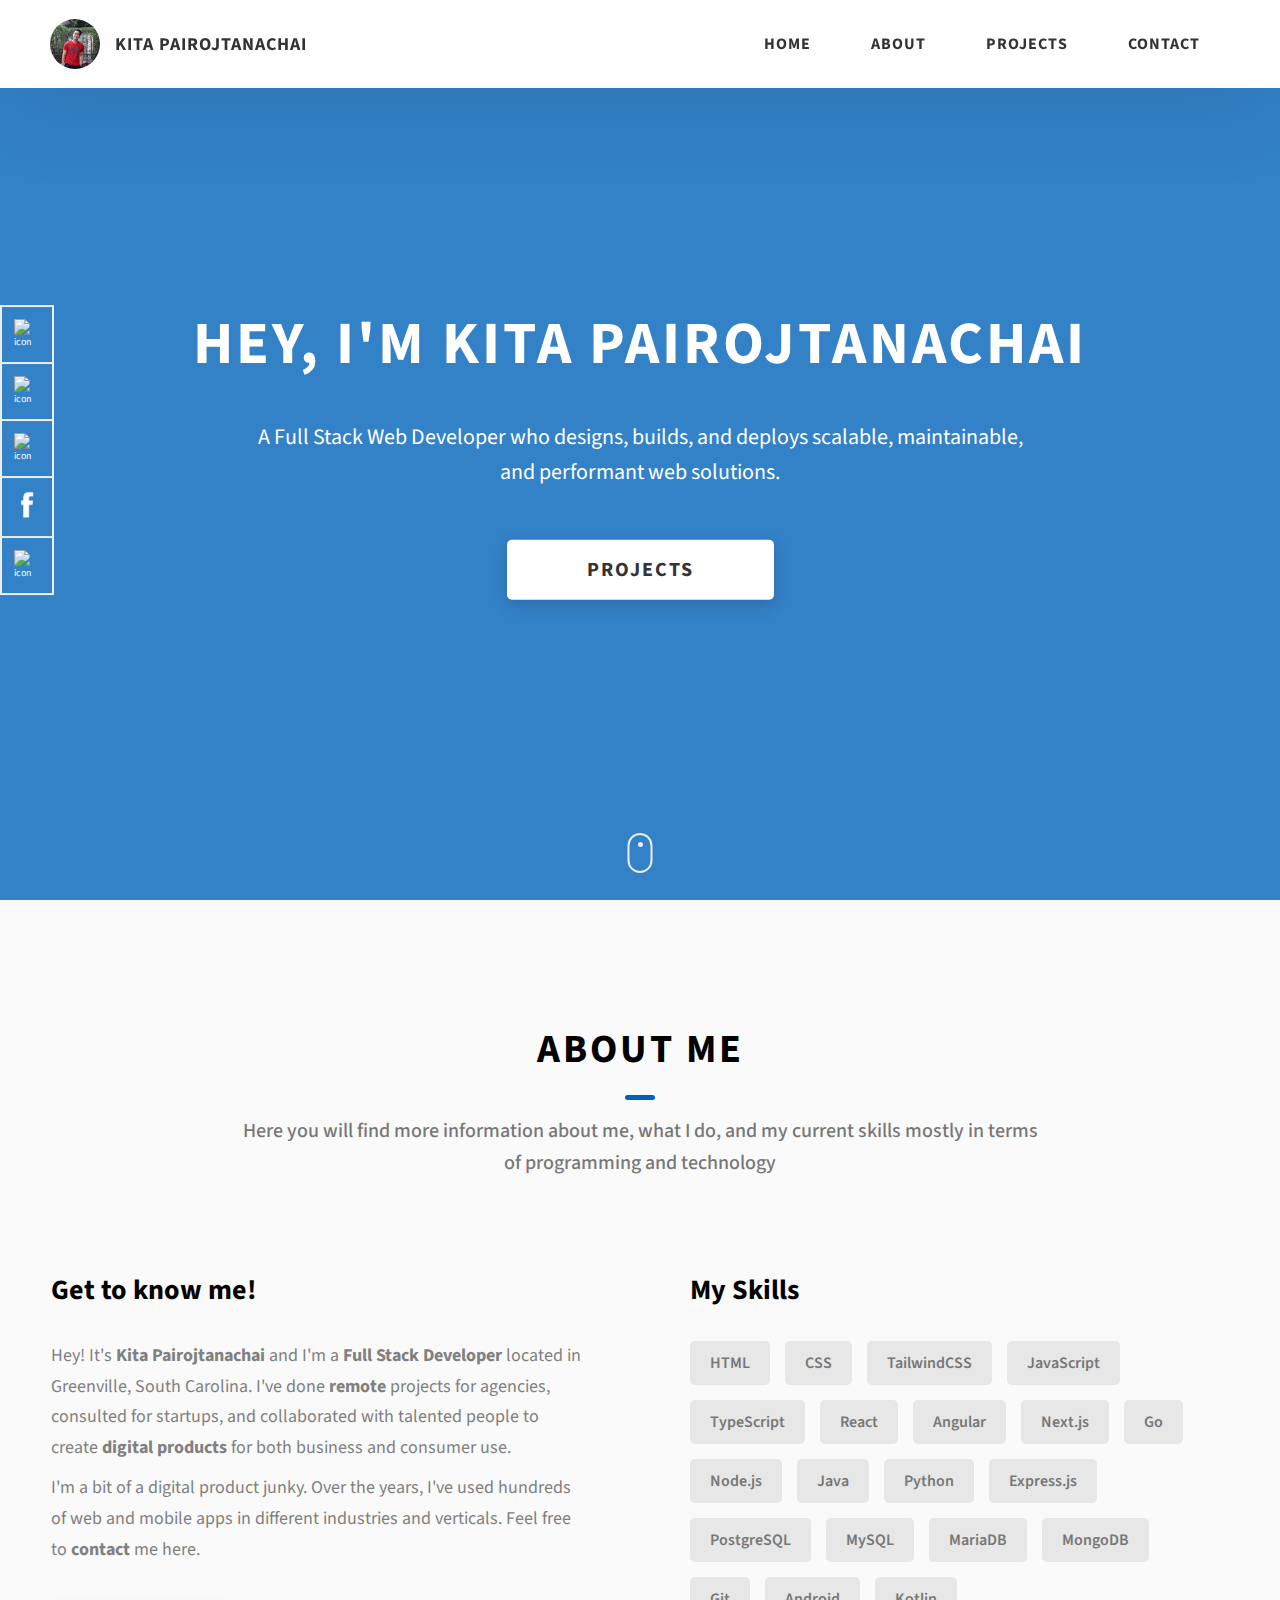
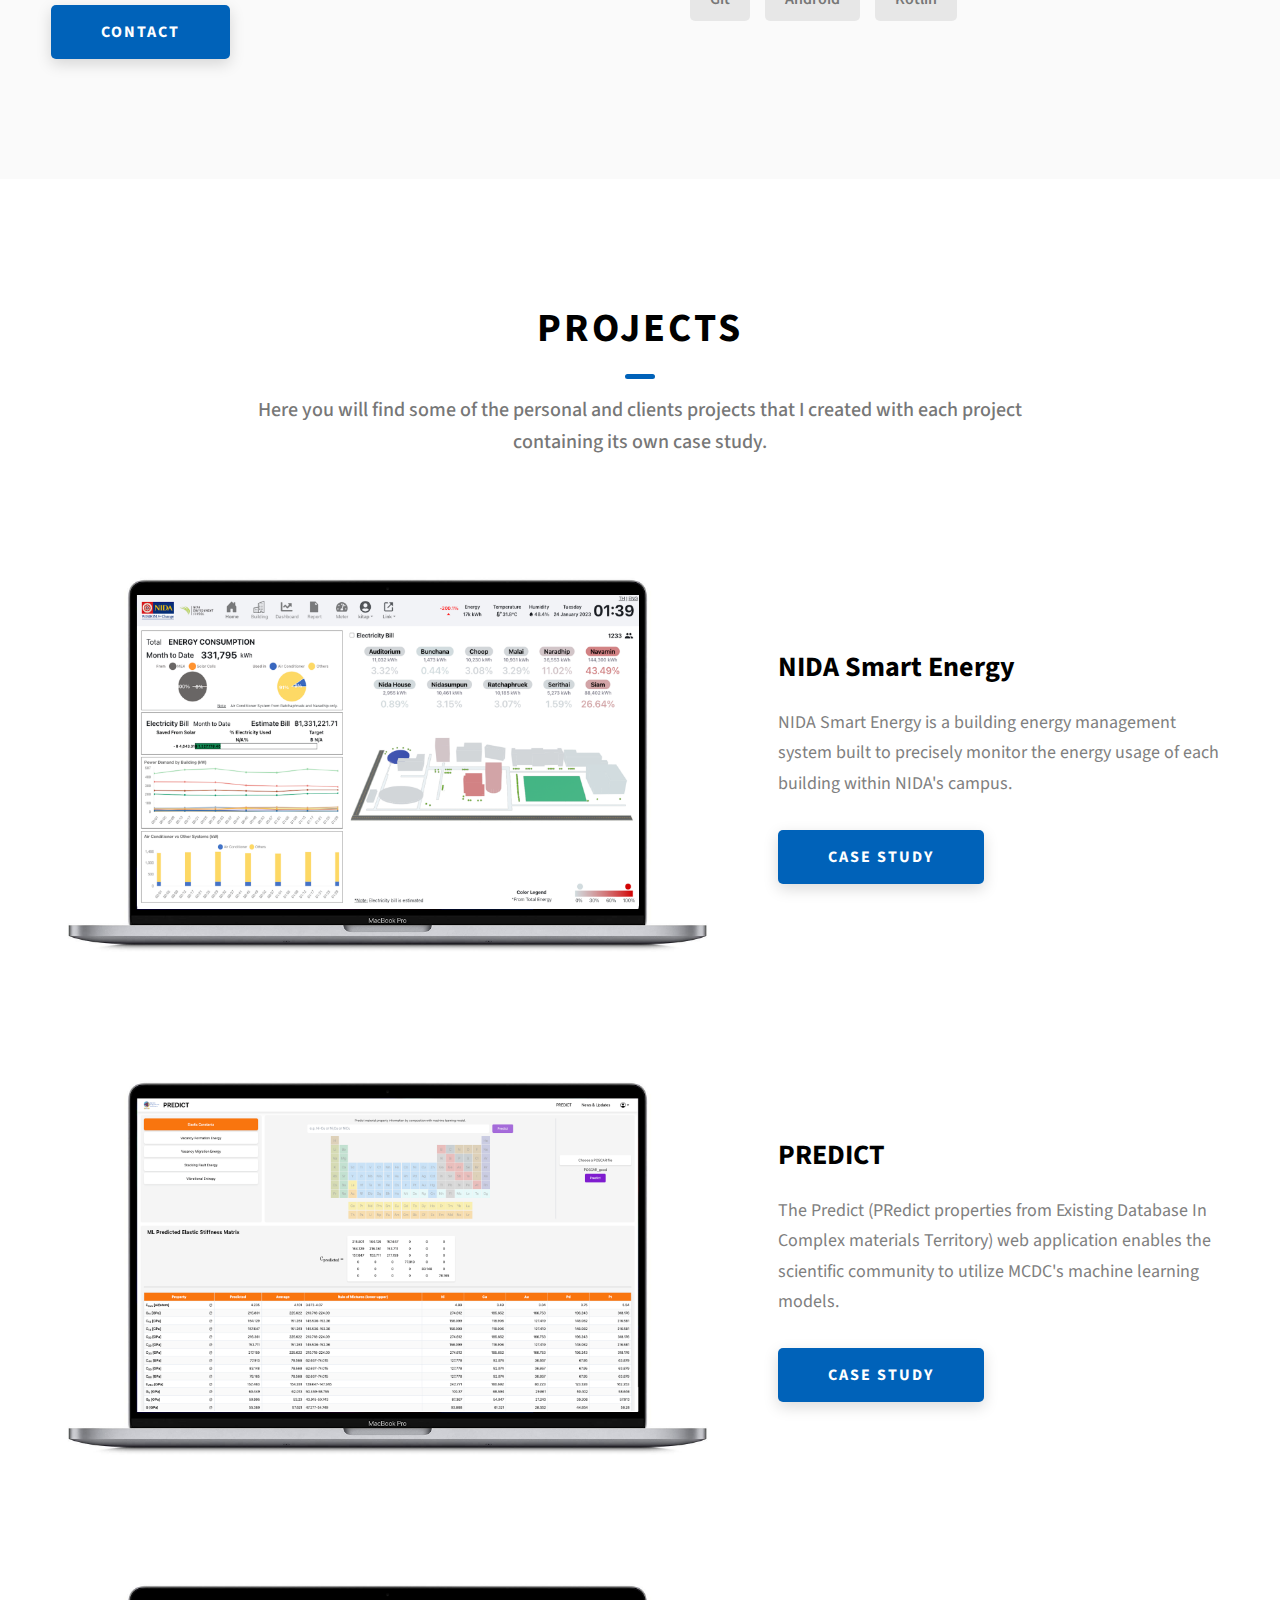
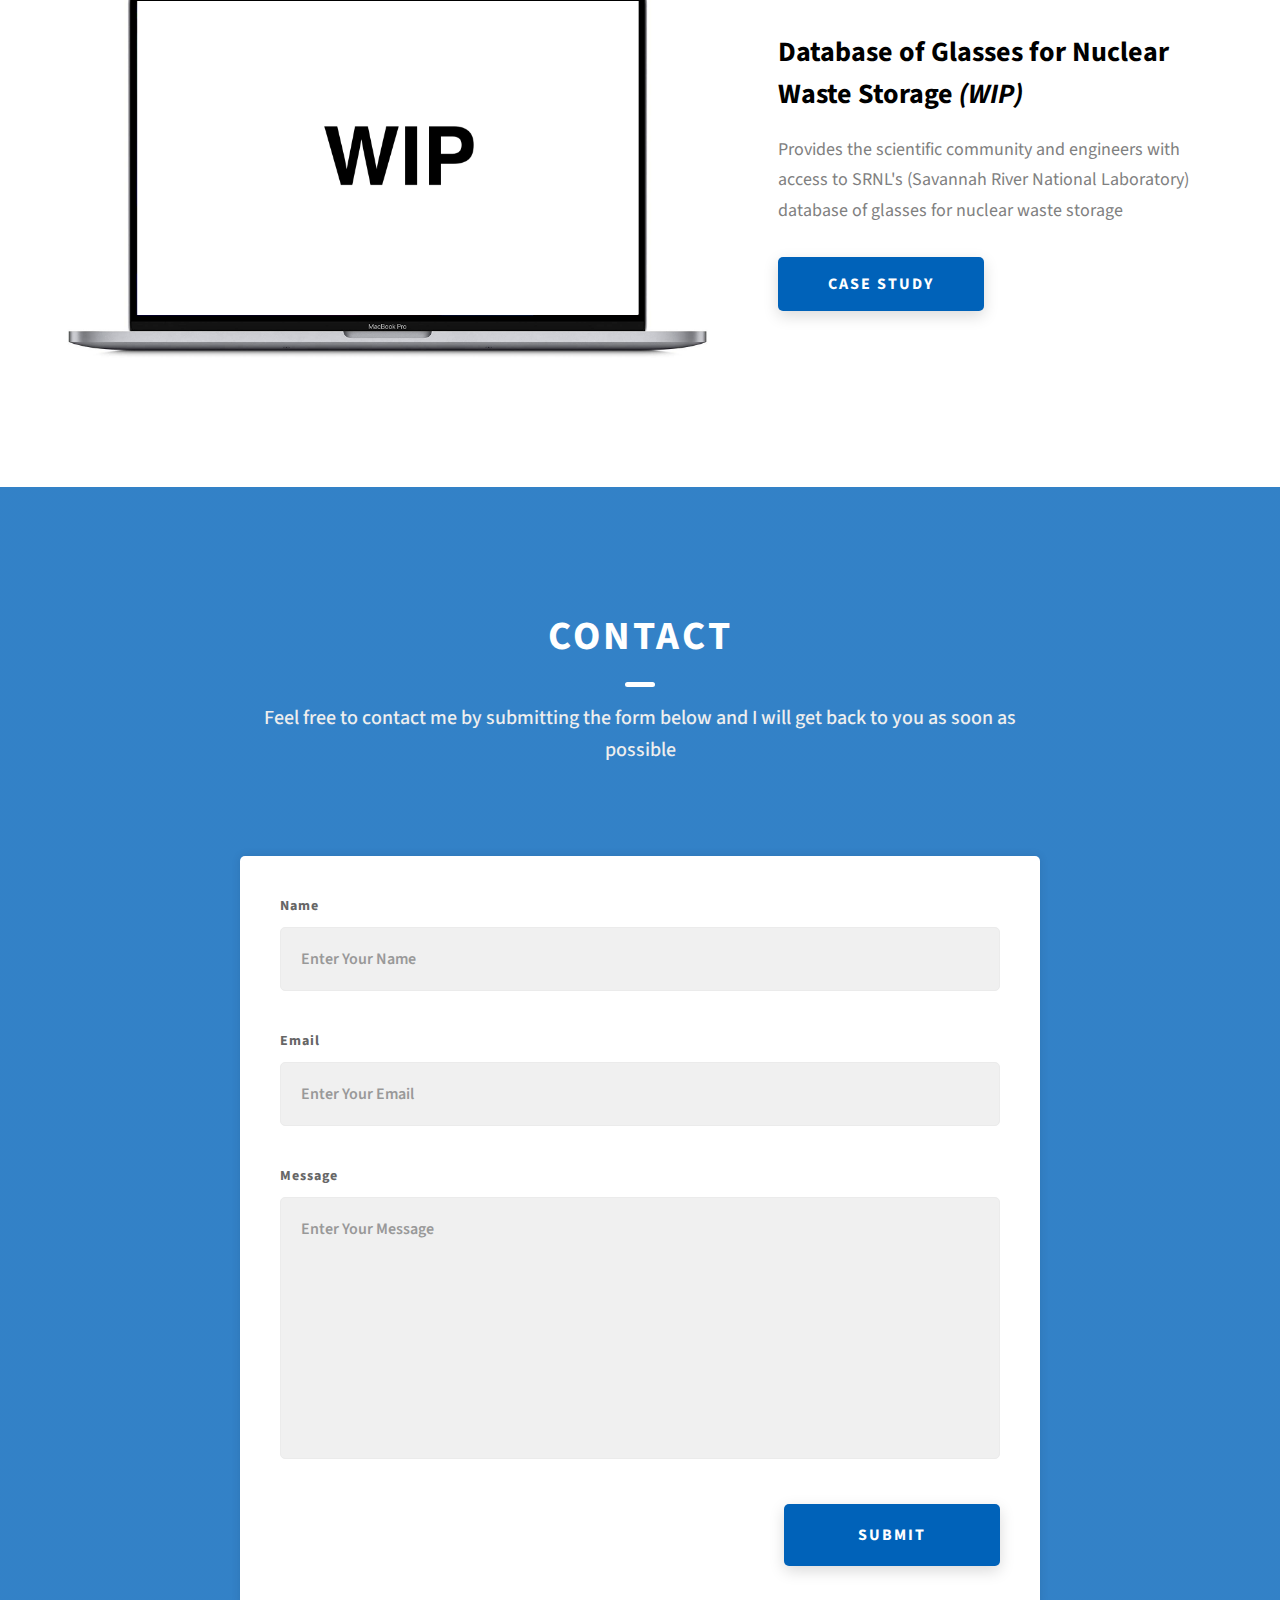
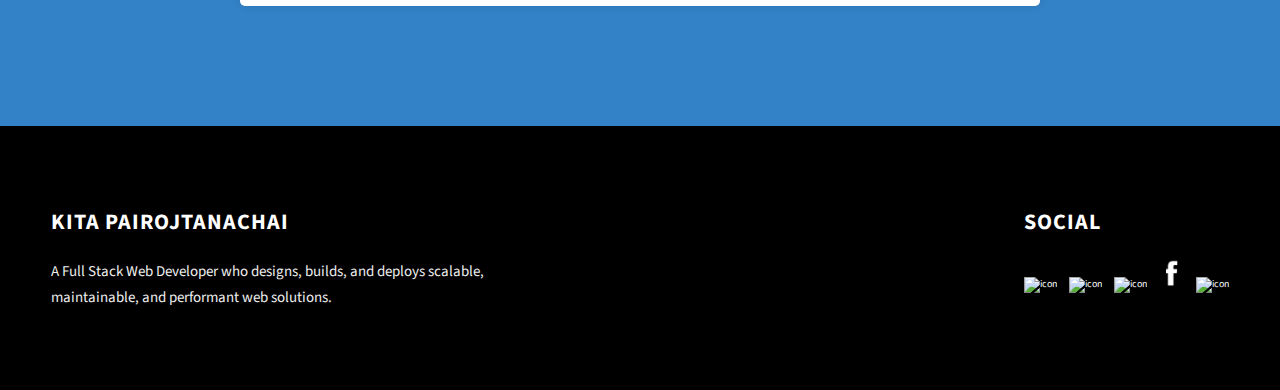
==== index.html @ 4d2ec71a "first commit" ====
<!DOCTYPE html>
<html lang="en">
  <head>
    <meta charset="UTF-8" />
    <meta name="viewport" content="width=device-width, initial-scale=1.0" />
    <meta http-equiv="X-UA-Compatible" content="ie=edge" />
    <title>Kita Pairojtanachai</title>
    <meta name="description" content="Portfolio for Kita Pairojtanachai" />

    <link rel="stylesheet" href="css/style.css" />

    <link rel="preconnect" href="https://fonts.googleapis.com" />
    <link rel="preconnect" href="https://fonts.gstatic.com" crossorigin />
    <link
      href="https://fonts.googleapis.com/css2?family=Source+Sans+Pro:wght@400;600;700;900&display=swap"
      rel="stylesheet"
    />
  </head>
  <body>
    <header class="header">
      <div class="header__content">
        <div class="header__logo-container">
          <div class="header__logo-img-cont">
            <img
              src="./assets/png/profile.png"
              alt="Kita Pairojtanachai Logo Image"
              class="header__logo-img"
            />
          </div>
          <span class="header__logo-sub">Kita Pairojtanachai</span>
        </div>
        <div class="header__main">
          <ul class="header__links">
            <li class="header__link-wrapper">
              <a href="./index.html" class="header__link"> Home </a>
            </li>
            <li class="header__link-wrapper">
              <a href="./index.html#about" class="header__link">About </a>
            </li>
            <li class="header__link-wrapper">
              <a href="./index.html#projects" class="header__link">
                Projects
              </a>
            </li>
            <li class="header__link-wrapper">
              <a href="./index.html#contact" class="header__link"> Contact </a>
            </li>
          </ul>
          <div class="header__main-ham-menu-cont">
            <img
              src="./assets/svg/ham-menu.svg"
              alt="hamburger menu"
              class="header__main-ham-menu"
            />
            <img
              src="./assets/svg/ham-menu-close.svg"
              alt="hamburger menu close"
              class="header__main-ham-menu-close d-none"
            />
          </div>
        </div>
      </div>
      <div class="header__sm-menu">
        <div class="header__sm-menu-content">
          <ul class="header__sm-menu-links">
            <li class="header__sm-menu-link">
              <a href="./index.html"> Home </a>
            </li>

            <li class="header__sm-menu-link">
              <a href="./index.html#about"> About </a>
            </li>

            <li class="header__sm-menu-link">
              <a href="./index.html#projects"> Projects </a>
            </li>

            <li class="header__sm-menu-link">
              <a href="./index.html#contact"> Contact </a>
            </li>
          </ul>
        </div>
      </div>
    </header>
    <section class="home-hero">
      <div class="home-hero__content">
        <h1 class="heading-primary">Hey, I'm Kita Pairojtanachai</h1>
        <div class="home-hero__info">
          <p class="text-primary">
            A Full Stack Web Developer who designs, builds, and deploys
            scalable, maintainable, and performant web solutions.
          </p>
        </div>
        <div class="home-hero__cta">
          <a href="./#projects" class="btn btn--bg">Projects</a>
        </div>
      </div>
      <div class="home-hero__socials">
        <div class="home-hero__social">
          <a
            href="https://www.linkedin.com/in/chris-kpc/"
            class="home-hero__social-icon-link"
          >
            <img
              src="./assets/png/linkedin-ico.png"
              alt="icon"
              class="home-hero__social-icon"
            />
          </a>
        </div>
        <div class="home-hero__social">
          <a
            href="https://github.com/KitaPDev"
            class="home-hero__social-icon-link"
          >
            <img
              src="./assets/png/github-ico.png"
              alt="icon"
              class="home-hero__social-icon"
            />
          </a>
        </div>
        <div class="home-hero__social">
          <a
            href="https://twitter.com/Kita_P1"
            class="home-hero__social-icon-link"
          >
            <img
              src="./assets/png/twitter-ico.png"
              alt="icon"
              class="home-hero__social-icon"
            />
          </a>
        </div>
        <div class="home-hero__social">
          <a
            href="https://www.facebook.com/kita.pairojtanachai/"
            class="home-hero__social-icon-link"
          >
            <img
              src="./assets/png/fb-ico.png"
              alt="icon"
              class="home-hero__social-icon"
            />
          </a>
        </div>
        <div class="home-hero__social">
          <a
            href="https://www.instagram.com/chris.kpc/"
            class="home-hero__social-icon-link home-hero__social-icon-link--bd-none"
          >
            <img
              src="./assets/png/insta-ico.png"
              alt="icon"
              class="home-hero__social-icon"
            />
          </a>
        </div>
      </div>
      <div class="home-hero__mouse-scroll-cont">
        <div class="mouse"></div>
      </div>
    </section>
    <section id="about" class="about sec-pad">
      <div class="main-container">
        <h2 class="heading heading-sec heading-sec__mb-med">
          <span class="heading-sec__main">About Me</span>
          <span class="heading-sec__sub">
            Here you will find more information about me, what I do, and my
            current skills mostly in terms of programming and technology
          </span>
        </h2>
        <div class="about__content">
          <div class="about__content-main">
            <h3 class="about__content-title">Get to know me!</h3>
            <div class="about__content-details">
              <p class="about__content-details-para">
                Hey! It's
                <strong>Kita Pairojtanachai</strong>
                and I'm a <strong> Full Stack Developer </strong> located in
                Greenville, South Carolina. I've done
                <strong> remote </strong>
                projects for agencies, consulted for startups, and collaborated
                with talented people to create
                <strong>digital products </strong>
                for both business and consumer use.
              </p>
              <p class="about__content-details-para">
                I'm a bit of a digital product junky. Over the years, I've used
                hundreds of web and mobile apps in different industries and
                verticals. Feel free to
                <strong>contact</strong> me here.
              </p>
            </div>
            <a href="./#contact" class="btn btn--med btn--theme dynamicBgClr"
              >Contact</a
            >
          </div>
          <div class="about__content-skills">
            <h3 class="about__content-title">My Skills</h3>
            <div class="skills">
              <div class="skills__skill">HTML</div>
              <div class="skills__skill">CSS</div>
              <div class="skills__skill">TailwindCSS</div>
              <div class="skills__skill">JavaScript</div>
              <div class="skills__skill">TypeScript</div>
              <div class="skills__skill">React</div>
              <div class="skills__skill">Angular</div>
              <div class="skills__skill">Next.js</div>
              <div class="skills__skill">Go</div>
              <div class="skills__skill">Node.js</div>
              <div class="skills__skill">Java</div>
              <div class="skills__skill">Python</div>
              <div class="skills__skill">Express.js</div>
              <div class="skills__skill">PostgreSQL</div>
              <div class="skills__skill">MySQL</div>
              <div class="skills__skill">MariaDB</div>
              <div class="skills__skill">MongoDB</div>
              <div class="skills__skill">Git</div>
              <div class="skills__skill">Android</div>
              <div class="skills__skill">Kotlin</div>
            </div>
          </div>
        </div>
      </div>
    </section>
    <section id="projects" class="projects sec-pad">
      <div class="main-container">
        <h2 class="heading heading-sec heading-sec__mb-bg">
          <span class="heading-sec__main">Projects</span>
          <span class="heading-sec__sub">
            Here you will find some of the personal and clients projects that I
            created with each project containing its own case study.
          </span>
        </h2>

        <div class="projects__content">
          <div class="projects__row">
            <div class="projects__row-img-cont">
              <img
                src="./assets/png/project-nida.png"
                alt="Software Screenshot"
                class="projects__row-img"
                loading="lazy"
              />
            </div>
            <div class="projects__row-content">
              <h3 class="projects__row-content-title">NIDA Smart Energy</h3>
              <p class="projects__row-content-desc">
                NIDA Smart Energy is a building energy management system built
                to precisely monitor the energy usage of each building within
                NIDA's campus.
              </p>
              <a
                href="./project-nida.html"
                class="btn btn--med btn--theme dynamicBgClr"
                target="_blank"
                >Case Study</a
              >
            </div>
          </div>
          <div class="projects__row">
            <div class="projects__row-img-cont">
              <img
                src="./assets/png/project-predict.png"
                alt="Software Screenshot"
                class="projects__row-img"
                loading="lazy"
              />
            </div>
            <div class="projects__row-content">
              <h3 class="projects__row-content-title">PREDICT</h3>
              <p class="projects__row-content-desc">
                The Predict (PRedict properties from Existing Database In
                Complex materials Territory) web application enables the
                scientific community to utilize MCDC's machine learning models.
              </p>
              <a
                href="./project-2.html"
                class="btn btn--med btn--theme dynamicBgClr"
                target="_blank"
                >Case Study</a
              >
            </div>
          </div>
          <div class="projects__row">
            <div class="projects__row-img-cont">
              <img
                src="./assets/png/project-srnl.png"
                alt="Software Screenshot"
                class="projects__row-img"
                loading="lazy"
              />
            </div>
            <div class="projects__row-content">
              <h3 class="projects__row-content-title">
                Database of Glasses for Nuclear Waste Storage <i>(WIP)</i>
              </h3>
              <p class="projects__row-content-desc">
                Provides the scientific community and engineers with access to
                SRNL's (Savannah River National Laboratory) database of glasses
                for nuclear waste storage
              </p>
              <a
                href="./project-3.html"
                class="btn btn--med btn--theme dynamicBgClr"
                target="_blank"
                >Case Study</a
              >
            </div>
          </div>
        </div>
      </div>
    </section>
    <section id="contact" class="contact sec-pad dynamicBg">
      <div class="main-container">
        <h2 class="heading heading-sec heading-sec__mb-med">
          <span class="heading-sec__main heading-sec__main--lt">Contact</span>
          <span class="heading-sec__sub heading-sec__sub--lt">
            Feel free to contact me by submitting the form below and I will get
            back to you as soon as possible
          </span>
        </h2>
        <div class="contact__form-container">
          <form action="#" class="contact__form">
            <div class="contact__form-field">
              <label class="contact__form-label" for="name">Name</label>
              <input
                required
                placeholder="Enter Your Name"
                type="text"
                class="contact__form-input"
                name="name"
                id="name"
              />
            </div>
            <div class="contact__form-field">
              <label class="contact__form-label" for="email">Email</label>
              <input
                required
                placeholder="Enter Your Email"
                type="text"
                class="contact__form-input"
                name="email"
                id="email"
              />
            </div>
            <div class="contact__form-field">
              <label class="contact__form-label" for="message">Message</label>
              <textarea
                required
                cols="30"
                rows="10"
                class="contact__form-input"
                placeholder="Enter Your Message"
                name="message"
                id="message"
              ></textarea>
            </div>
            <button type="submit" class="btn btn--theme contact__btn">
              Submit
            </button>
          </form>
        </div>
      </div>
    </section>
    <footer class="main-footer">
      <div class="main-container">
        <div class="main-footer__upper">
          <div class="main-footer__row main-footer__row-1">
            <h2 class="heading heading-sm main-footer__heading-sm">
              <span>Social</span>
            </h2>
            <div class="main-footer__social-cont">
              <a
                target="_blank"
                rel="noreferrer"
                href="https://www.linkedin.com/in/chris-kpc/"
              >
                <img
                  class="main-footer__icon"
                  src="./assets/png/linkedin-ico.png"
                  alt="icon"
                />
              </a>
              <a
                target="_blank"
                rel="noreferrer"
                href="https://github.com/KitaPDev"
              >
                <img
                  class="main-footer__icon"
                  src="./assets/png/github-ico.png"
                  alt="icon"
                />
              </a>
              <a
                target="_blank"
                rel="noreferrer"
                href="https://twitter.com/Kita_P1"
              >
                <img
                  class="main-footer__icon"
                  src="./assets/png/twitter-ico.png"
                  alt="icon"
                />
              </a>
              <a
                target="_blank"
                rel="noreferrer"
                href="https://www.facebook.com/kita.pairojtanachai/"
              >
                <img
                  class="main-footer__icon"
                  src="./assets/png/fb-ico.png"
                  alt="icon"
                />
              </a>
              <a
                target="_blank"
                rel="noreferrer"
                href="https://www.instagram.com/chris.kpc/"
              >
                <img
                  class="main-footer__icon main-footer__icon--mr-none"
                  src="./assets/png/insta-ico.png"
                  alt="icon"
                />
              </a>
            </div>
          </div>
          <div class="main-footer__row main-footer__row-2">
            <h4 class="heading heading-sm text-lt">Kita Pairojtanachai</h4>
            <p class="main-footer__short-desc">
              A Full Stack Web Developer who designs, builds, and deploys
              scalable, maintainable, and performant web solutions.
            </p>
          </div>
        </div>
      </div>
    </footer>

    <script src="./index.js"></script>
  </body>
</html>
---- css/style.css ----
/*
0 - 600px:      Phone
600 - 900px:    Tablet portrait
900 - 1200px:   Tablet landscape
[1200 - 1800] is where our normal styles apply
1800px + :      Big desktop
$breakpoint arguement choices:
- phone
- tab-port
- tab-land
- big-desktop

Inside media queries 1em is always 16px i.e 1em = 16px at every screen size only inside media queries
*/
*,
*::after,
*::before {
  margin: 0;
  padding: 0;
  box-sizing: inherit;
  font-family: inherit;
}

html {
  font-size: 62.5%;
  scroll-behavior: smooth;
}
@media only screen and (max-width: 75em) {
  html {
    font-size: 59%;
  }
}
@media only screen and (max-width: 56.25em) {
  html {
    font-size: 56%;
  }
}
@media only screen and (min-width: 112.5em) {
  html {
    font-size: 65%;
  }
}

body {
  box-sizing: border-box;
  position: relative;
  line-height: 1.5;
  font-family: sans-serif;
  overflow-x: hidden;
  overflow-y: scroll;
  font-family: "Source Sans Pro", sans-serif;
}

a {
  text-decoration: none;
  color: inherit;
}

li {
  list-style: none;
}

input:focus,
button:focus,
a:focus,
textarea:focus {
  outline: none;
}

button {
  border: none;
  cursor: pointer;
}

textarea {
  resize: none;
}

.heading-primary {
  font-size: 6rem;
  text-transform: uppercase;
  letter-spacing: 3px;
  text-align: center;
}
@media only screen and (max-width: 37.5em) {
  .heading-primary {
    font-size: 4.5rem;
  }
}

.heading-sec__mb-bg {
  margin-bottom: 11rem;
}
@media only screen and (max-width: 56.25em) {
  .heading-sec__mb-bg {
    margin-bottom: 8rem;
  }
}

.heading-sec__mb-med {
  margin-bottom: 9rem;
}
@media only screen and (max-width: 56.25em) {
  .heading-sec__mb-med {
    margin-bottom: 8rem;
  }
}

.heading-sec__main {
  display: block;
  font-size: 4rem;
  text-transform: uppercase;
  letter-spacing: 1px;
  letter-spacing: 3px;
  text-align: center;
  margin-bottom: 3.5rem;
  position: relative;
}
.heading-sec__main--lt {
  color: #fff;
}
.heading-sec__main--lt::after {
  content: "";
  background: #fff !important;
}
.heading-sec__main::after {
  content: "";
  position: absolute;
  top: calc(100% + 1.5rem);
  height: 5px;
  width: 3rem;
  background: #0062b9;
  left: 50%;
  transform: translateX(-50%);
  border-radius: 5px;
}
@media only screen and (max-width: 37.5em) {
  .heading-sec__main::after {
    top: calc(100% + 1.2rem);
  }
}

.heading-sec__sub {
  display: block;
  text-align: center;
  color: #777;
  font-size: 2rem;
  font-weight: 500;
  max-width: 80rem;
  margin: auto;
  line-height: 1.6;
}
@media only screen and (max-width: 37.5em) {
  .heading-sec__sub {
    font-size: 1.8rem;
  }
}
.heading-sec__sub--lt {
  color: #eee;
}

.heading-sm {
  font-size: 2.2rem;
  text-transform: uppercase;
  letter-spacing: 1px;
}

.main-container {
  max-width: 120rem;
  margin: auto;
  width: 92%;
}

.btn {
  background: #fff;
  color: #333;
  text-transform: uppercase;
  letter-spacing: 2px;
  display: inline-block;
  font-weight: 700;
  border-radius: 5px;
  box-shadow: 0 5px 15px 0 rgba(0, 0, 0, 0.15);
  transition: transform 0.3s;
}
.btn:hover {
  transform: translateY(-3px);
}
.btn--bg {
  padding: 1.5rem 8rem;
  font-size: 2rem;
}
.btn--med {
  padding: 1.5rem 5rem;
  font-size: 1.6rem;
}
.btn--theme {
  background: #0062b9;
  color: #fff;
}
.btn--theme-inv {
  color: #0062b9;
  background: #fff;
  border: 2px solid #0062b9;
  box-shadow: none;
  padding: calc(1.5rem - 2px) calc(5rem - 2px);
}

.sec-pad {
  padding: 12rem 0;
}
@media only screen and (max-width: 56.25em) {
  .sec-pad {
    padding: 8rem 0;
  }
}

.text-primary {
  color: #fff;
  font-size: 2.2rem;
  text-align: center;
  width: 100%;
  line-height: 1.6;
}
@media only screen and (max-width: 37.5em) {
  .text-primary {
    font-size: 2rem;
  }
}

.d-none {
  display: none;
}

.home-hero {
  color: #fff;
  background: linear-gradient(
      to right,
      rgba(0, 98, 185, 0.8),
      rgba(0, 98, 185, 0.8)
    ),
    url(../../assets/svg/common-bg.svg);
  background-position: center;
  height: 100vh;
  min-height: 80rem;
  max-height: 120rem;
  position: relative;
}
@media only screen and (max-width: 37.5em) {
  .home-hero {
    height: unset;
    min-height: unset;
  }
}
.home-hero__socials {
  position: absolute;
  top: 50%;
  border: 2px solid #eee;
  border-left: 2px solid #eee;
  transform: translateY(-50%);
}
@media only screen and (max-width: 56.25em) {
  .home-hero__socials {
    display: none;
  }
}
.home-hero__mouse-scroll-cont {
  position: absolute;
  bottom: 3%;
  left: 50%;
  transform: translateX(-50%);
}
@media only screen and (max-width: 37.5em) {
  .home-hero__mouse-scroll-cont {
    display: none;
  }
}
.home-hero__social {
  width: 5rem;
}
.home-hero__social-icon-link {
  width: 100%;
  display: block;
  padding: 1.2rem;
  border-bottom: 2px solid #eee;
  transition: background 0.3s;
}
.home-hero__social-icon-link:hover {
  background: rgba(255, 255, 255, 0.1);
}
.home-hero__social-icon-link--bd-none {
  border-bottom: 0;
}
.home-hero__social-icon {
  width: 100%;
}
.home-hero__content {
  position: absolute;
  top: 50%;
  left: 50%;
  transform: translate(-50%, -50%);
  max-width: 90rem;
  width: 92%;
}
@media only screen and (max-width: 37.5em) {
  .home-hero__content {
    padding: 19rem 0 13rem 0;
    margin: auto;
    position: static;
    transform: translate(0, 0);
  }
}
.home-hero__info {
  margin: 3rem auto 0 auto;
  max-width: 80rem;
}
.home-hero__cta {
  margin-top: 5rem;
  text-align: center;
}

.about {
  background: #fafafa;
}
.about__content {
  display: grid;
  grid-template-columns: 1fr 1fr;
  grid-gap: 10rem;
}
@media only screen and (max-width: 56.25em) {
  .about__content {
    grid-template-columns: 1fr;
    grid-gap: 8rem;
  }
}
.about__content-title {
  font-weight: 700;
  font-size: 2.8rem;
  margin-bottom: 3rem;
}
@media only screen and (max-width: 37.5em) {
  .about__content-title {
    font-size: 2.4rem;
  }
}
.about__content-details-para {
  font-size: 1.8rem;
  color: grey;
  max-width: 60rem;
  line-height: 1.7;
  margin-bottom: 1rem;
}
.about__content-details-para--hl {
  font-weight: 700;
  margin: 0 3px;
}
.about__content-details-para:last-child {
  margin-bottom: 4rem;
}

.projects__row {
  display: grid;
  grid-template-columns: 1.5fr 1fr;
  grid-gap: 5rem;
  margin-bottom: 11rem;
}
@media only screen and (max-width: 56.25em) {
  .projects__row {
    grid-template-columns: 1fr;
    grid-gap: 2rem;
    margin-bottom: 8rem;
  }
}
@media only screen and (max-width: 56.25em) {
  .projects__row {
    text-align: center;
  }
}
.projects__row:last-child {
  margin-bottom: 0;
}
.projects__row-img-cont {
  overflow: hidden;
}
.projects__row-img {
  width: 100%;
  display: block;
  object-fit: cover;
}
.projects__row-content {
  padding: 2rem 0;
  display: flex;
  justify-content: center;
  flex-direction: column;
  align-items: flex-start;
}
@media only screen and (max-width: 56.25em) {
  .projects__row-content {
    align-items: center;
  }
}
.projects__row-content-title {
  font-weight: 700;
  font-size: 2.8rem;
  margin-bottom: 2rem;
}
@media only screen and (max-width: 37.5em) {
  .projects__row-content-title {
    font-size: 2.4rem;
  }
}
.projects__row-content-desc {
  font-size: 1.8rem;
  color: grey;
  max-width: 60rem;
  line-height: 1.7;
  margin-bottom: 3rem;
}
@media only screen and (max-width: 37.5em) {
  .projects__row-content-desc {
    font-size: 1.7rem;
  }
}

.contact {
  background: linear-gradient(
      to right,
      rgba(0, 98, 185, 0.8),
      rgba(0, 98, 185, 0.8)
    ),
    url(../../assets/svg/common-bg.svg);
  background-size: cover;
  background-position: center;
}
.contact__form-container {
  box-shadow: 0 0 10px rgba(0, 0, 0, 0.1);
  background: white;
  padding: 4rem;
  margin-top: 6rem;
  max-width: 80rem;
  text-align: right;
  width: 95%;
  border-radius: 5px;
  margin: 5rem auto 0 auto;
}
@media only screen and (max-width: 37.5em) {
  .contact__form-container {
    padding: 3rem;
  }
}
.contact__form-field {
  margin-bottom: 4rem;
}
@media only screen and (max-width: 37.5em) {
  .contact__form-field {
    margin-bottom: 3rem;
  }
}
.contact__form-label {
  color: #666;
  font-size: 1.4rem;
  letter-spacing: 1px;
  font-weight: 700;
  margin-bottom: 1rem;
  display: block;
  text-align: left;
}
.contact__form-input {
  color: #333;
  padding: 2rem;
  width: 100%;
  border: 1px solid #ebebeb;
  font-size: 1.6rem;
  letter-spacing: 0px;
  background: #f0f0f0;
  border-radius: 5px;
  font-weight: 600;
  /* Code for Modern Browsers */
  /* Code for WebKit, Blink, Edge */
  /* Code for Internet Explorer 10-11 */
  /* Code for Microsoft Edge */
  /* Code for Mozilla Firefox 4 to 18 */
  /* Code for Mozilla Firefox 19+ */
}
.contact__form-input::placeholder {
  color: #999;
  font-weight: 600;
  font-size: 1.6rem;
}
.contact__form-input::-webkit-input-placeholder {
  color: #999;
  font-weight: 600;
  font-size: 1.6rem;
}
.contact__form-input:-ms-input-placeholder {
  color: #999;
  font-weight: 600;
  font-size: 1.6rem;
}
.contact__form-input::-ms-input-placeholder {
  color: #999;
  font-weight: 600;
  font-size: 1.6rem;
}
.contact__form-input:-moz-placeholder {
  opacity: 1;
  color: #999;
  font-weight: 600;
  font-size: 1.6rem;
}
.contact__form-input::-moz-placeholder {
  opacity: 1;
  color: #999;
  font-weight: 600;
  font-size: 1.6rem;
}
.contact__btn {
  width: 30%;
  padding: 2rem 4rem;
  font-size: 1.6rem;
}
@media only screen and (max-width: 37.5em) {
  .contact__btn {
    width: 100%;
  }
}

.project-cs-hero {
  color: #fff;
  background: linear-gradient(
      to right,
      rgba(0, 98, 185, 0.8),
      rgba(0, 98, 185, 0.8)
    ),
    url(../../assets/svg/common-bg.svg);
  background-size: cover;
  background-position: center;
  position: relative;
}
@media only screen and (max-width: 37.5em) {
  .project-cs-hero {
    height: unset;
    min-height: unset;
  }
}
.project-cs-hero__content {
  padding: 25rem 0 17rem 0;
  max-width: 90rem;
  width: 92%;
  margin: auto;
}
@media only screen and (max-width: 37.5em) {
  .project-cs-hero__content {
    padding: 19rem 0 13rem 0;
    margin: auto;
    position: static;
    transform: translate(0, 0);
  }
}
.project-cs-hero__info {
  margin: 3rem auto 0 auto;
  max-width: 80rem;
}
.project-cs-hero__cta {
  margin-top: 5rem;
  text-align: center;
}

.project-details__content {
  padding: 8rem 0;
  max-width: 90rem;
  margin: auto;
}
.project-details__content-title {
  font-weight: 700;
  font-size: 2.8rem;
  margin-bottom: 3rem;
}
@media only screen and (max-width: 37.5em) {
  .project-details__content-title {
    font-size: 2.4rem;
  }
}

.project-details__showcase-img-cont {
  width: 100%;
  margin-bottom: 6rem;
}

.project-details__showcase-img {
  width: 100%;
}

.project-details__content-main {
  width: 100%;
  max-width: 70rem;
  margin: auto;
}

.project-details__desc {
  margin: 0 0 7rem 0;
}
.project-details__desc-para {
  font-size: 1.8rem;
  line-height: 1.7;
  color: grey;
  margin-bottom: 2rem;
}

.project-details__tools-used {
  margin: 0 0 7rem 0;
}
.project-details__tools-used-list {
  display: flex;
  flex-wrap: wrap;
}
.project-details__tools-used-item {
  padding: 1rem 2rem;
  margin-bottom: 1.5rem;
  margin-right: 1.5rem;
  font-size: 1.6rem;
  background: rgba(153, 153, 153, 0.2);
  border-radius: 5px;
  font-weight: 600;
  color: #777;
}

.project-details__links {
  margin: 0 0;
}
.project-details__links-btn {
  margin-right: 2rem;
}
@media only screen and (max-width: 37.5em) {
  .project-details__links-btn {
    margin-right: 0;
    width: 70%;
    margin-bottom: 2rem;
    text-align: center;
  }
}
.project-details__links-btn:last-child {
  margin: 0;
}
@media only screen and (max-width: 37.5em) {
  .project-details__links-btn:last-child {
    margin: 0;
  }
}

.header {
  position: fixed;
  width: 100%;
  z-index: 1000;
  background: #000;
  background: #fff;
  box-shadow: 0 10px 100px rgba(0, 0, 0, 0.1);
}
.header__content {
  display: flex;
  align-items: center;
  justify-content: space-between;
  padding: 1rem 5rem;
}
@media only screen and (max-width: 56.25em) {
  .header__content {
    padding: 0 2rem;
  }
}
.header__logo-container {
  display: flex;
  align-items: center;
  cursor: pointer;
  color: #333;
  transition: color 0.3s;
}
.header__logo-container:hover {
  color: #0062b9;
}
.header__logo-img-cont {
  width: 5rem;
  height: 5rem;
  border-radius: 50px;
  overflow: hidden;
  margin-right: 1.5rem;
  background: #0062b9;
}
@media only screen and (max-width: 56.25em) {
  .header__logo-img-cont {
    width: 4.5rem;
    height: 4.5rem;
    margin-right: 1.2rem;
  }
}
.header__logo-img {
  width: 100%;
  height: 100%;
  object-fit: cover;
  object-position: center;
  display: block;
}
.header__logo-sub {
  font-size: 1.8rem;
  text-transform: uppercase;
  font-weight: 700;
  letter-spacing: 1px;
}
.header__links {
  display: flex;
}
@media only screen and (max-width: 37.5em) {
  .header__links {
    display: none;
  }
}
.header__link {
  padding: 2.2rem 3rem;
  display: inline-block;
  font-size: 1.6rem;
  color: #333;
  text-transform: uppercase;
  letter-spacing: 1px;
  font-weight: 700;
  transition: color 0.3s;
}
.header__link:hover {
  color: #0062b9;
}
@media only screen and (max-width: 56.25em) {
  .header__link {
    padding: 3rem 1.8rem;
    font-size: 1.5rem;
  }
}
.header__main-ham-menu-cont {
  display: none;
  width: 3rem;
  padding: 2.2rem 0;
}
@media only screen and (max-width: 37.5em) {
  .header__main-ham-menu-cont {
    display: block;
  }
}
.header__main-ham-menu {
  width: 100%;
}
.header__main-ham-menu-close {
  width: 100%;
}
.header__sm-menu {
  background: #fff;
  position: absolute;
  width: 100%;
  top: 100%;
  visibility: hidden;
  opacity: 0;
  transition: all 0.3s;
  box-shadow: 0px 5px 5px 0px rgba(0, 0, 0, 0.1);
  -webkit-box-shadow: 0px 5px 5px 0px rgba(0, 0, 0, 0.1);
  -moz-box-shadow: 0px 5px 5px 0px rgba(0, 0, 0, 0.1);
}
.header__sm-menu--active {
  visibility: hidden;
  opacity: 0;
}
@media only screen and (max-width: 37.5em) {
  .header__sm-menu--active {
    visibility: visible;
    opacity: 1;
  }
}
.header__sm-menu-link a {
  display: block;
  text-decoration: none;
  padding: 2.5rem 3rem;
  font-size: 1.6rem;
  color: #333;
  text-align: right;
  border-bottom: 1px solid #eee;
  font-weight: 700;
  text-transform: uppercase;
  letter-spacing: 2px;
  transition: color 0.3s;
}
.header__sm-menu-link a:hover {
  color: #0062b9;
}
.header__sm-menu-link:first-child a {
  border-top: 1px solid #eee;
}
.header__sm-menu-link-last {
  border-bottom: 0;
}

.main-footer {
  background: #000;
  color: #fff;
}
.main-footer__upper {
  display: flex;
  justify-content: space-between;
  padding: 8rem 0;
}
@media only screen and (max-width: 56.25em) {
  .main-footer__upper {
    padding: 6rem 0;
  }
}
@media only screen and (max-width: 37.5em) {
  .main-footer__upper {
    display: block;
  }
}
.main-footer__row-1 {
  order: 2;
}
@media only screen and (max-width: 56.25em) {
  .main-footer__row-1 {
    margin-bottom: 5rem;
  }
}
.main-footer__row-2 {
  width: 40%;
  order: 1;
  max-width: 50rem;
}
@media only screen and (max-width: 56.25em) {
  .main-footer__row-2 {
    width: 100%;
  }
}
.main-footer__short-desc {
  margin-top: 2rem;
  color: #eee;
  font-size: 1.5rem;
  line-height: 1.7;
}
.main-footer__social-cont {
  margin-top: 2rem;
}
.main-footer__icon {
  margin-right: 1rem;
  width: 2.5rem;
}
.main-footer__icon--mr-none {
  margin-right: 0;
}
.main-footer__lower {
  padding: 4rem 0;
  border-top: 1px solid #444;
  color: #eee;
  font-size: 1.2rem;
  text-align: left;
  text-align: center;
}
.main-footer__lower a {
  text-decoration: underline;
  font-weight: bold;
  margin-left: 2px;
}
@media only screen and (max-width: 56.25em) {
  .main-footer__lower {
    padding: 3.5rem 0;
  }
}

.skills {
  display: flex;
  flex-wrap: wrap;
}
.skills__skill {
  padding: 1rem 2rem;
  margin-bottom: 1.5rem;
  margin-right: 1.5rem;
  font-size: 1.6rem;
  background: rgba(153, 153, 153, 0.2);
  border-radius: 5px;
  font-weight: 600;
  color: #777;
}

.mouse {
  width: 25px;
  height: 40px;
  border: 2px solid #eee;
  border-radius: 60px;
  position: relative;
  overflow: hidden;
}
.mouse::before {
  content: "";
  width: 5px;
  height: 5px;
  position: absolute;
  top: 7px;
  left: 50%;
  transform: translateX(-50%);
  background-color: #eee;
  border-radius: 50%;
  opacity: 1;
  animation: wheel 1.3s infinite;
  -webkit-animation: wheel 1.3s infinite;
}

@keyframes wheel {
  to {
    opacity: 0;
    top: 27px;
  }
}

@-webkit-keyframes wheel {
  to {
    opacity: 0;
    top: 27px;
  }
}
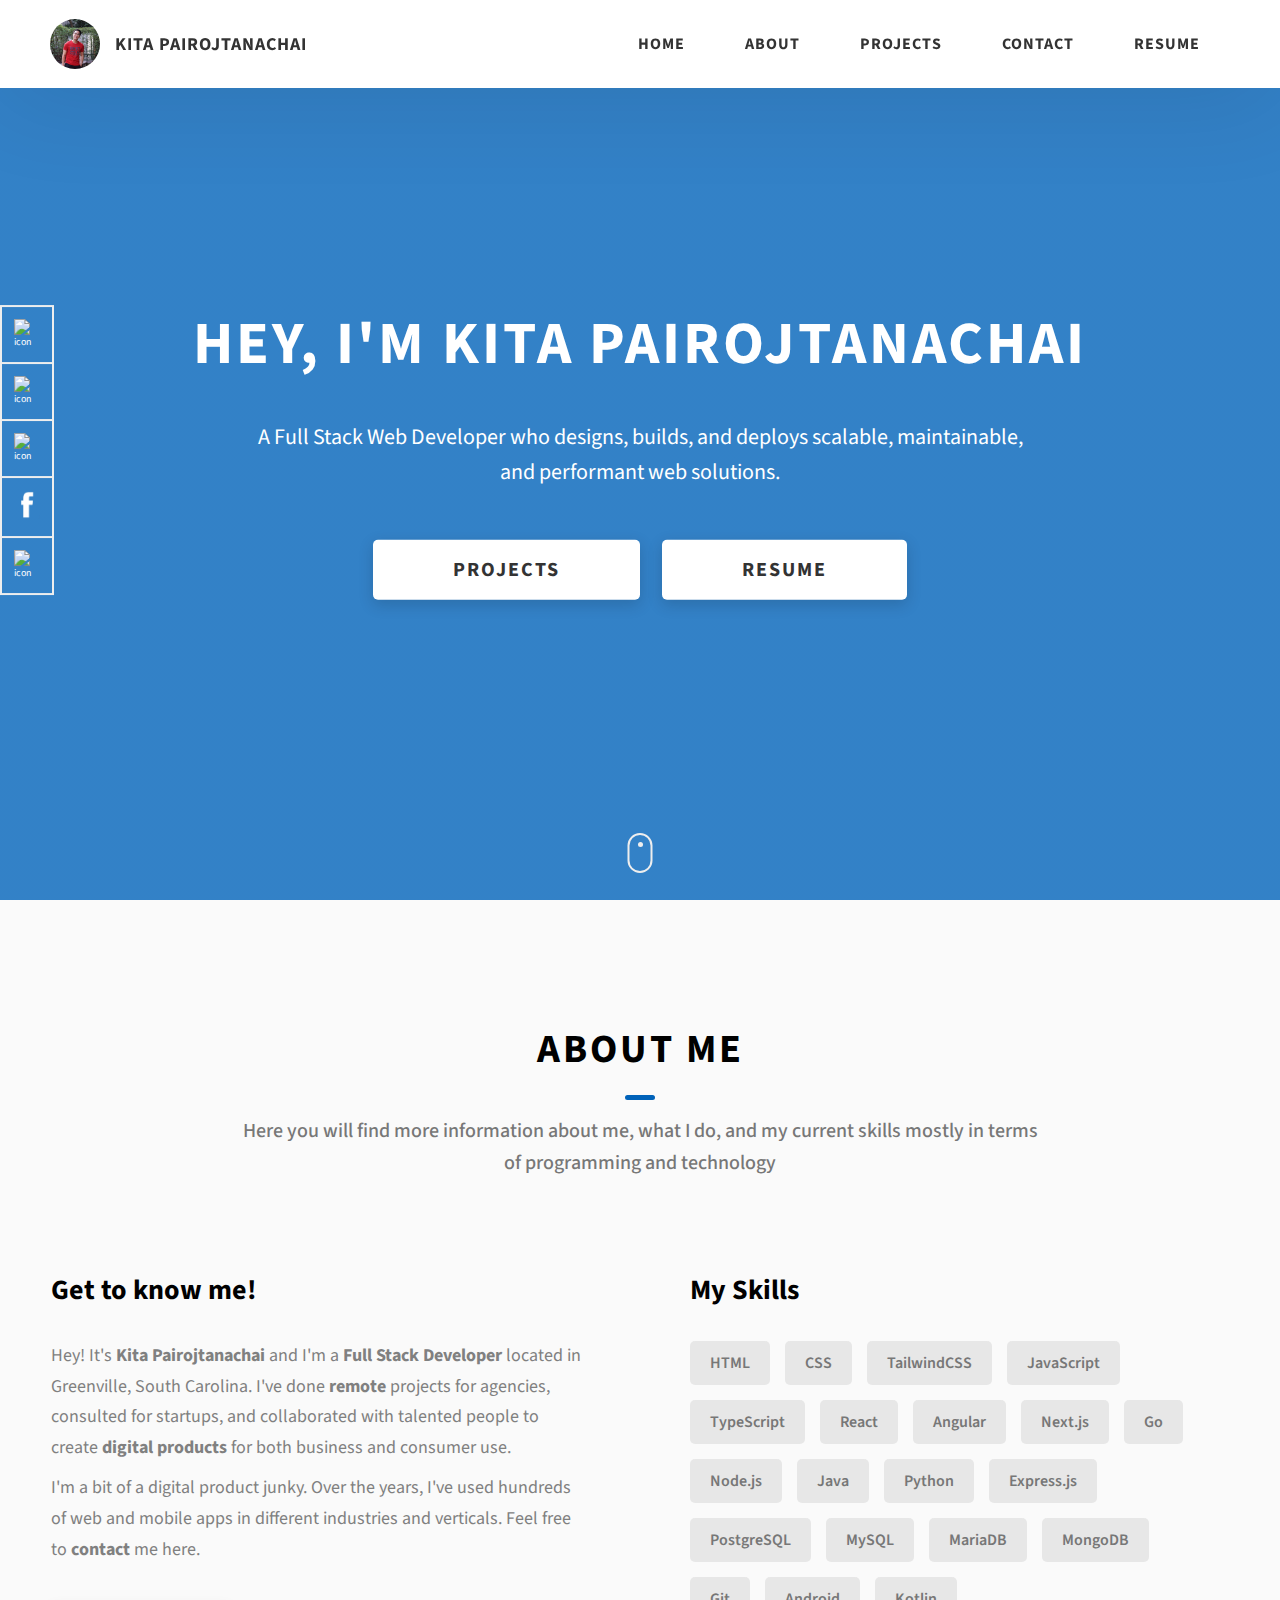
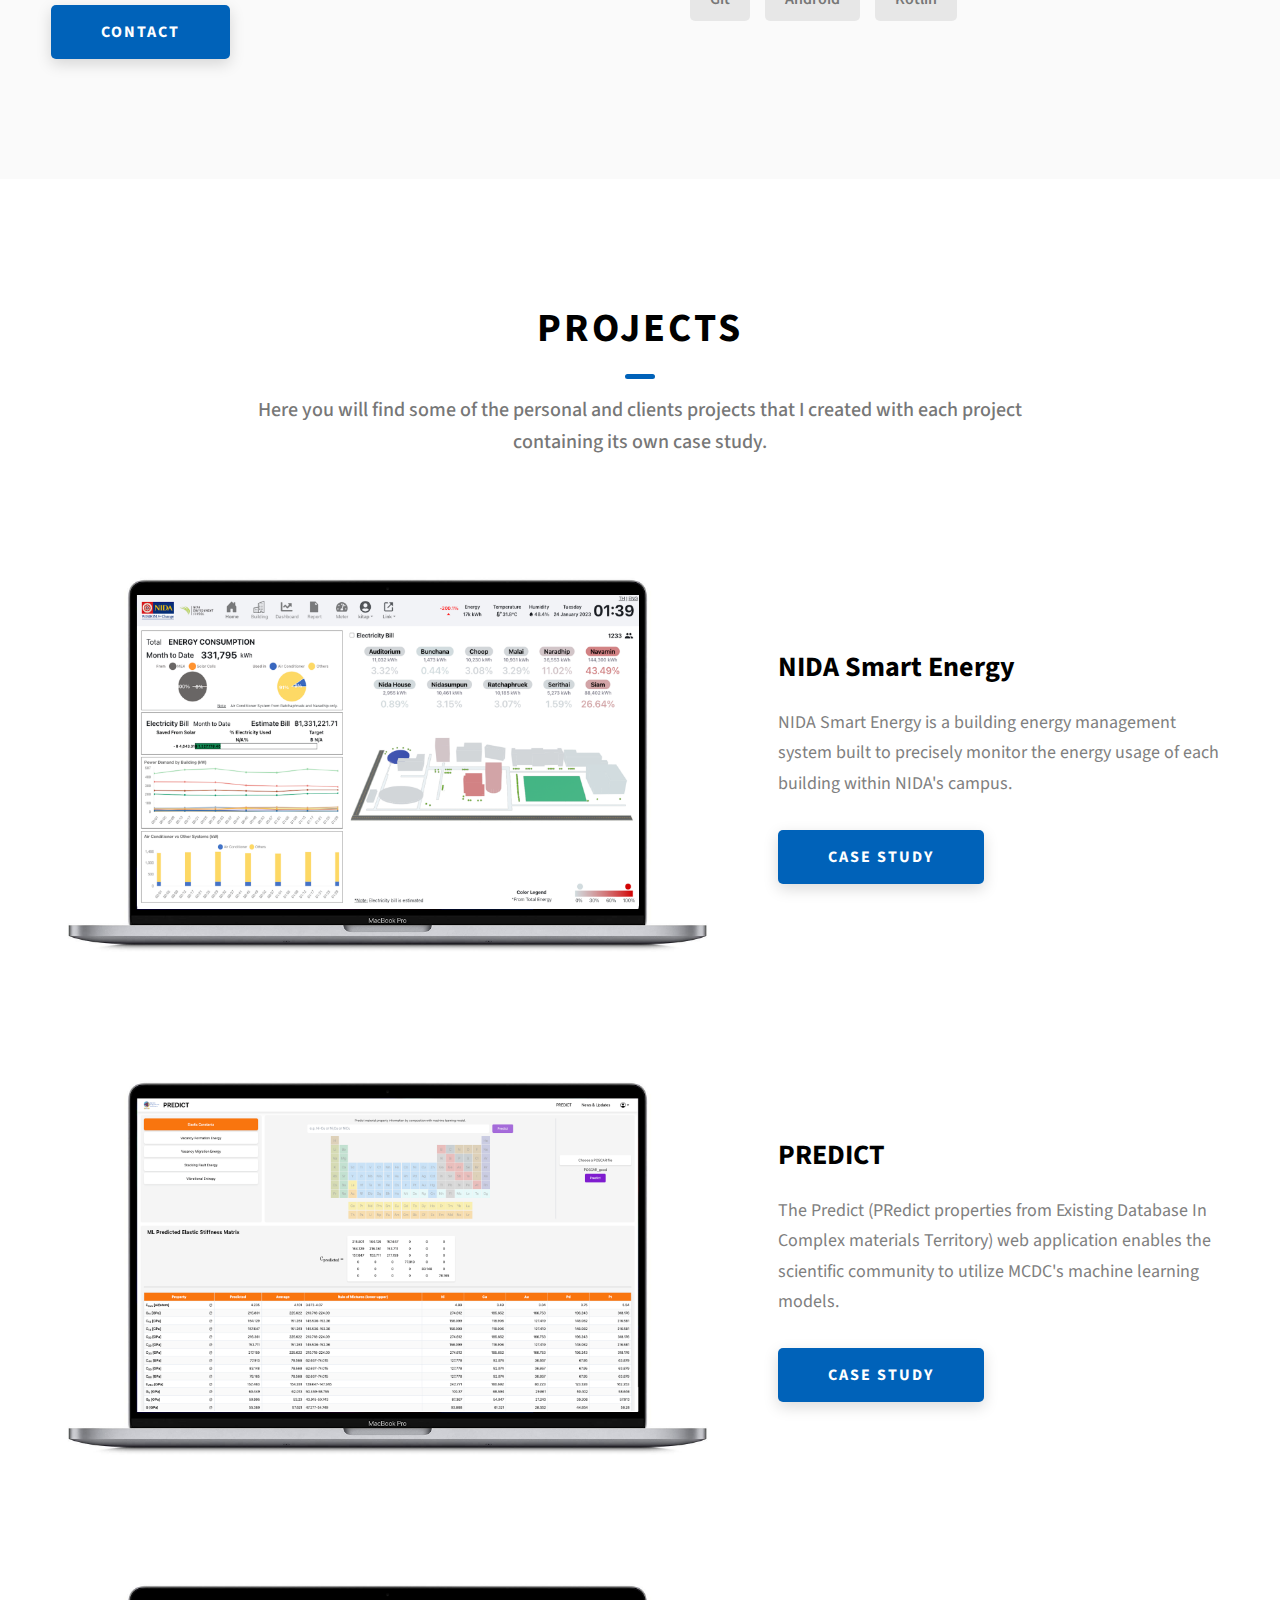
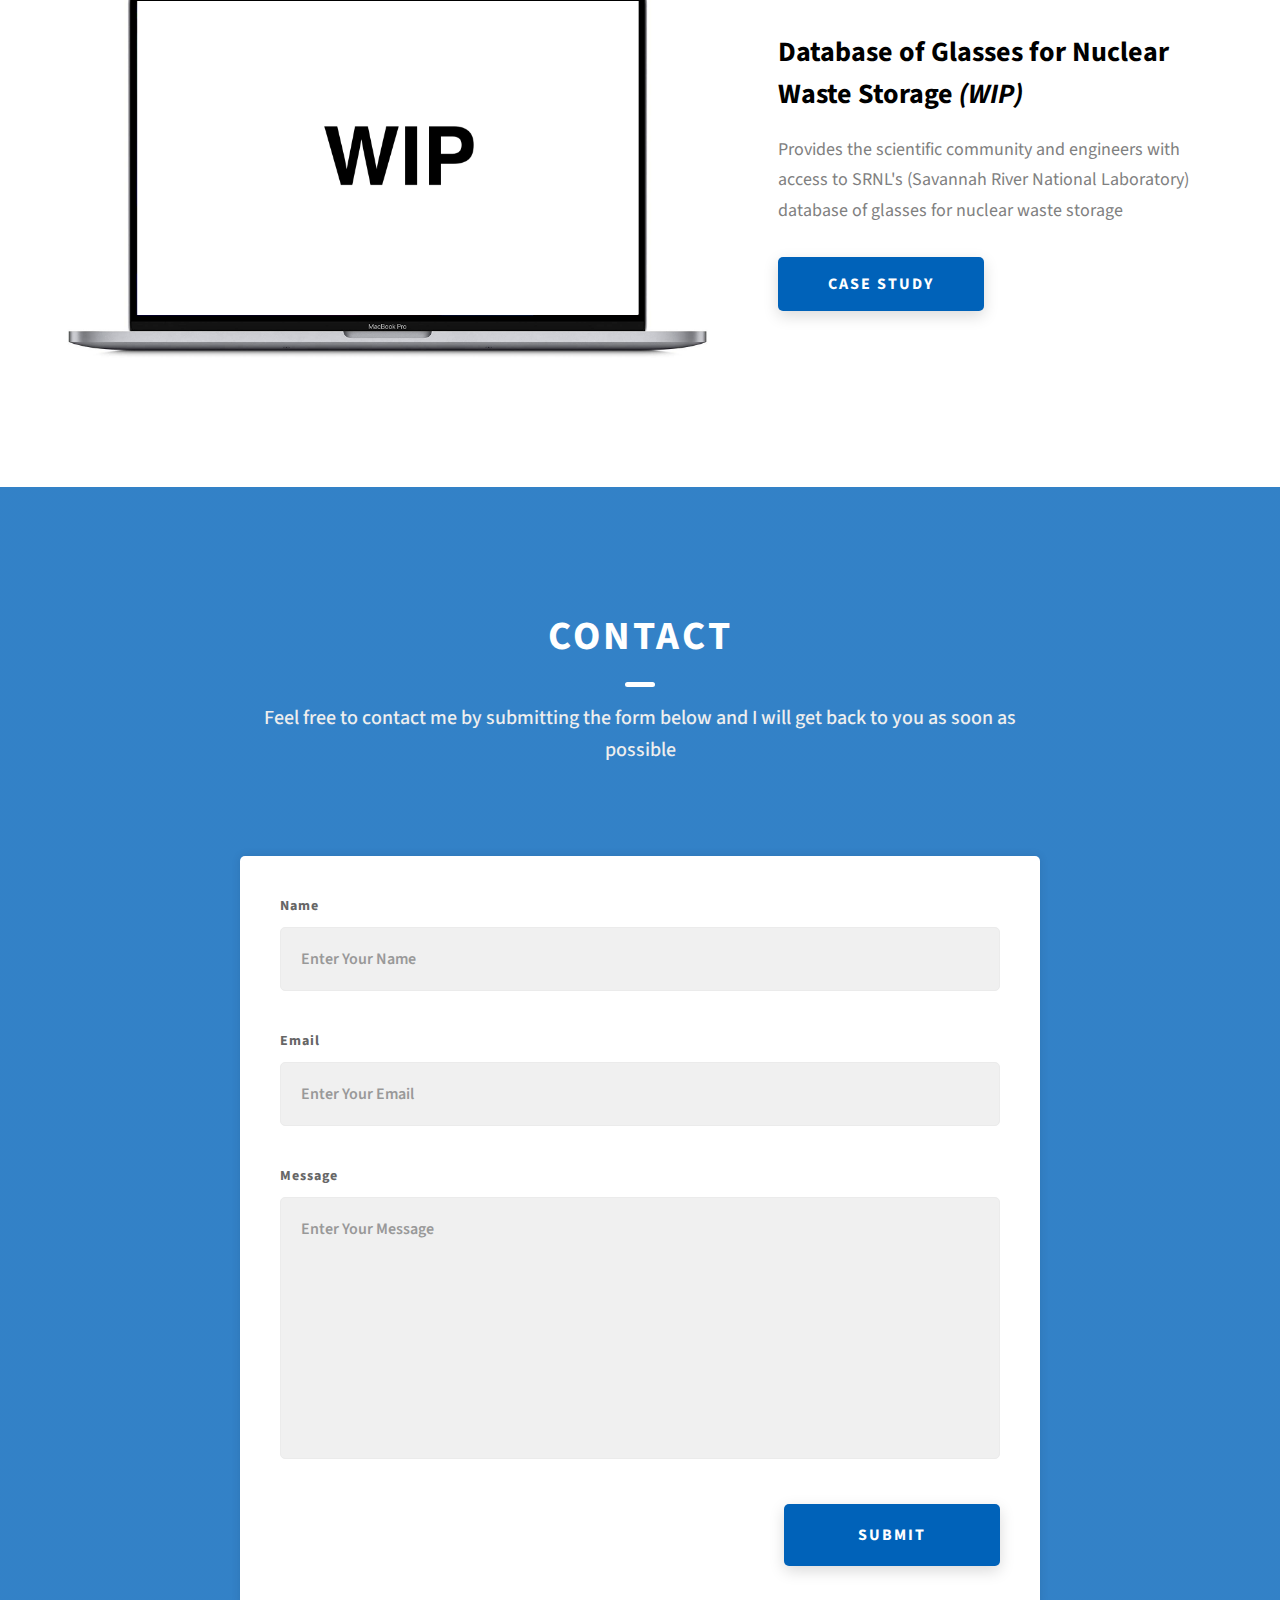
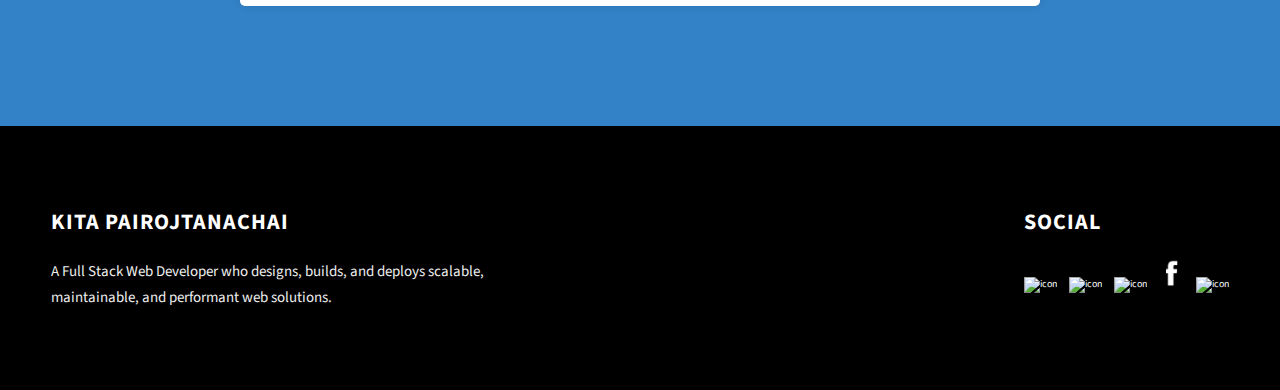
==== commit 1e29aa2f: "added resume; fixed contact form." ====
--- a/index.html
+++ b/index.html
@@ -3,9 +3,10 @@
   <head>
     <meta charset="UTF-8" />
     <meta name="viewport" content="width=device-width, initial-scale=1.0" />
-    <meta http-equiv="X-UA-Compatible" content="ie=edge" />
+    <meta name="description" content="Portfolio for Kita Pairojtanachai" />
+
     <title>Kita Pairojtanachai</title>
-    <meta name="description" content="Portfolio for Kita Pairojtanachai" />
+    <link rel="icon" href="/assets/png/profile.png" type="image/x-icon" />
 
     <link rel="stylesheet" href="css/style.css" />
 
@@ -45,6 +46,15 @@
             <li class="header__link-wrapper">
               <a href="./index.html#contact" class="header__link"> Contact </a>
             </li>
+            <li class="header__link-wrapper">
+              <a
+                href="./assets/resume.pdf"
+                download="resume.pdf"
+                class="header__resume"
+              >
+                Resume
+              </a>
+            </li>
           </ul>
           <div class="header__main-ham-menu-cont">
             <img
@@ -77,6 +87,10 @@
 
             <li class="header__sm-menu-link">
               <a href="./index.html#contact"> Contact </a>
+            </li>
+
+            <li class="header__sm-menu-resume">
+              <a href="./assets/resume.pdf" download="resume.pdf"> Resume </a>
             </li>
           </ul>
         </div>
@@ -93,6 +107,14 @@
         </div>
         <div class="home-hero__cta">
           <a href="./#projects" class="btn btn--bg">Projects</a>
+          <a
+            href="./assets/resume.pdf"
+            download="resume.pdf"
+            class="btn btn--bg"
+            style="margin-left: 2rem"
+          >
+            Resume
+          </a>
         </div>
       </div>
       <div class="home-hero__socials">
@@ -276,7 +298,7 @@
                 scientific community to utilize MCDC's machine learning models.
               </p>
               <a
-                href="./project-2.html"
+                href="./project-predict.html"
                 class="btn btn--med btn--theme dynamicBgClr"
                 target="_blank"
                 >Case Study</a
@@ -302,7 +324,7 @@
                 for nuclear waste storage
               </p>
               <a
-                href="./project-3.html"
+                href="./project-srnl.html"
                 class="btn btn--med btn--theme dynamicBgClr"
                 target="_blank"
                 >Case Study</a
@@ -322,7 +344,11 @@
           </span>
         </h2>
         <div class="contact__form-container">
-          <form action="#" class="contact__form">
+          <form
+            action="https://formspree.io/f/xjvdkqgp"
+            method="POST"
+            class="contact__form"
+          >
             <div class="contact__form-field">
               <label class="contact__form-label" for="name">Name</label>
               <input
--- a/css/style.css
+++ b/css/style.css
@@ -731,6 +731,25 @@
     font-size: 1.5rem;
   }
 }
+.header__resume {
+  padding: 2.2rem 3rem;
+  display: inline-block;
+  font-size: 1.6rem;
+  color: #333;
+  text-transform: uppercase;
+  letter-spacing: 1px;
+  font-weight: 700;
+  transition: color 0.3s;
+}
+.header__resume:hover {
+  color: #03c988;
+}
+@media only screen and (max-width: 56.25em) {
+  .header__resume {
+    padding: 3rem 1.8rem;
+    font-size: 1.5rem;
+  }
+}
 .header__main-ham-menu-cont {
   display: none;
   width: 3rem;
@@ -790,6 +809,23 @@
 }
 .header__sm-menu-link-last {
   border-bottom: 0;
+}
+
+.header__sm-menu-resume a {
+  display: block;
+  text-decoration: none;
+  padding: 2.5rem 3rem;
+  font-size: 1.6rem;
+  color: #333;
+  text-align: right;
+  border-bottom: 1px solid #eee;
+  font-weight: 700;
+  text-transform: uppercase;
+  letter-spacing: 2px;
+  transition: color 0.3s;
+}
+.header__sm-menu-resume a:hover {
+  color: #03c988;
 }
 
 .main-footer {
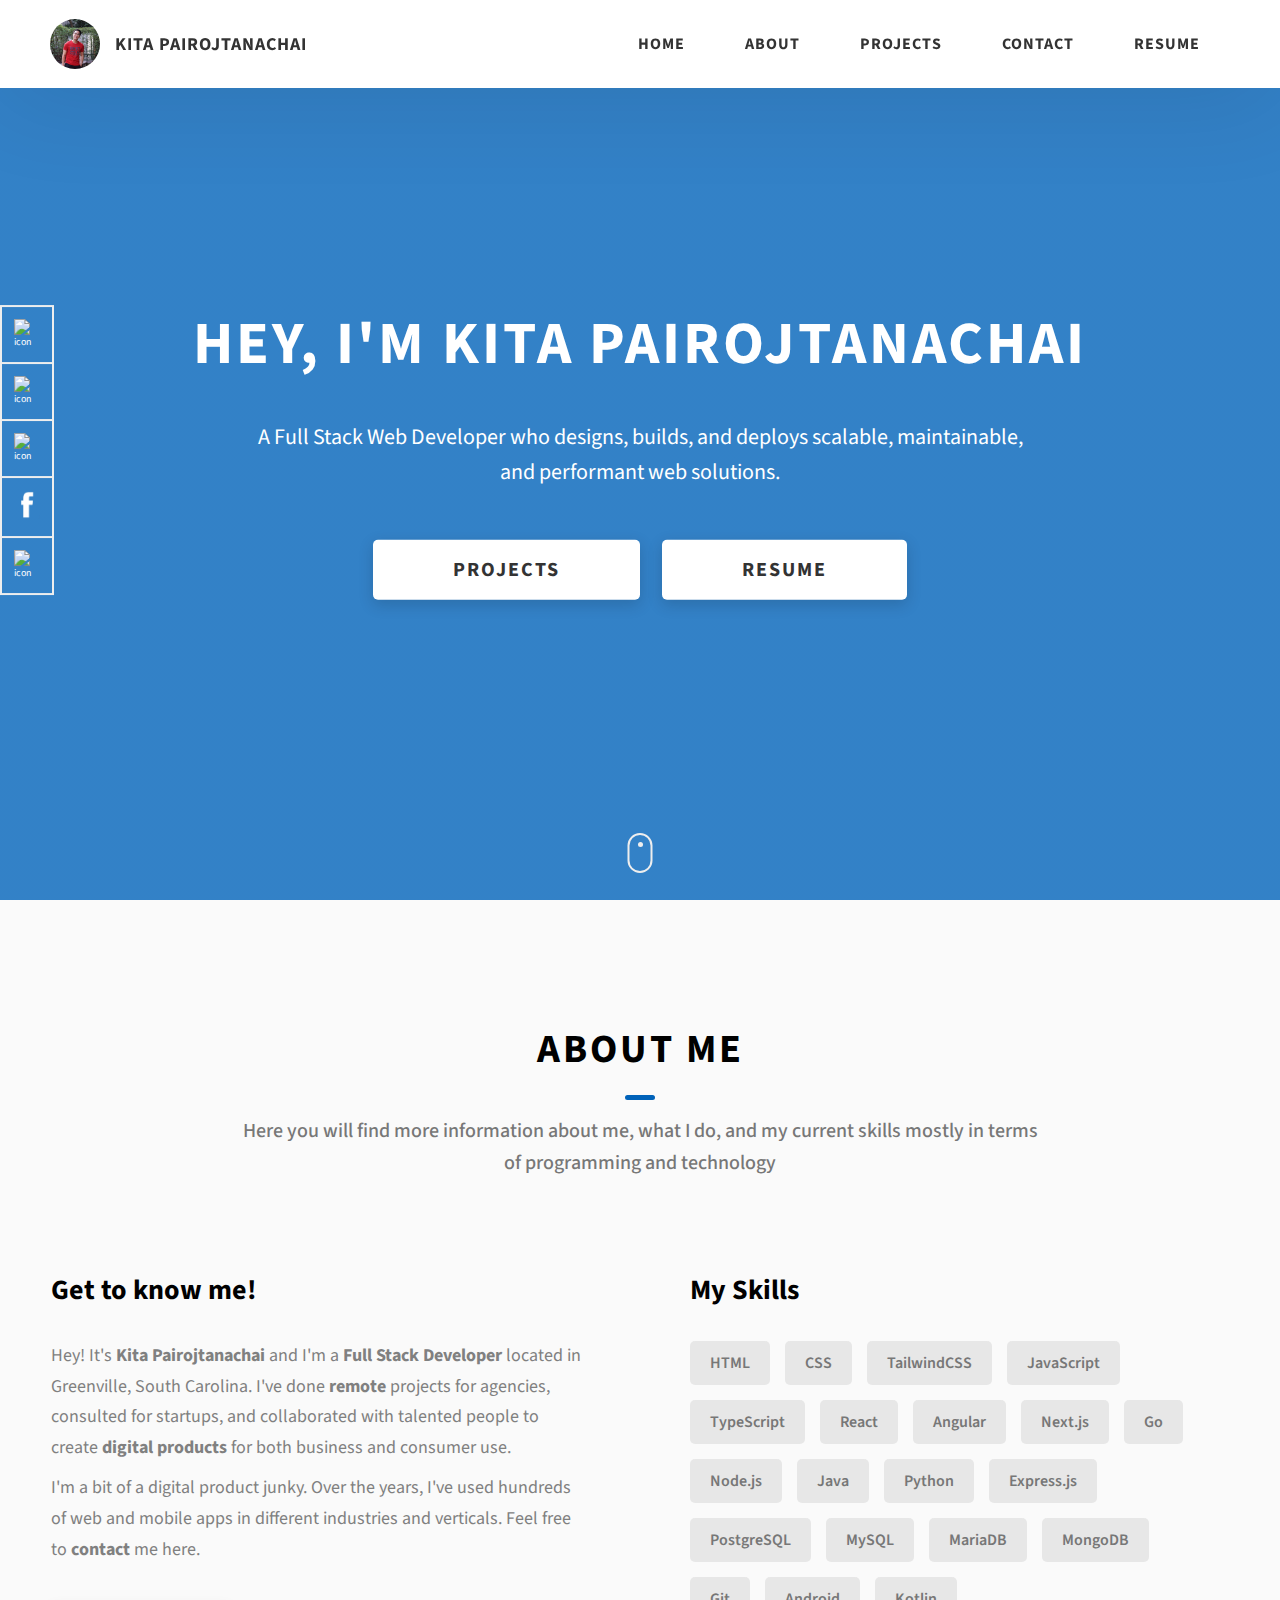
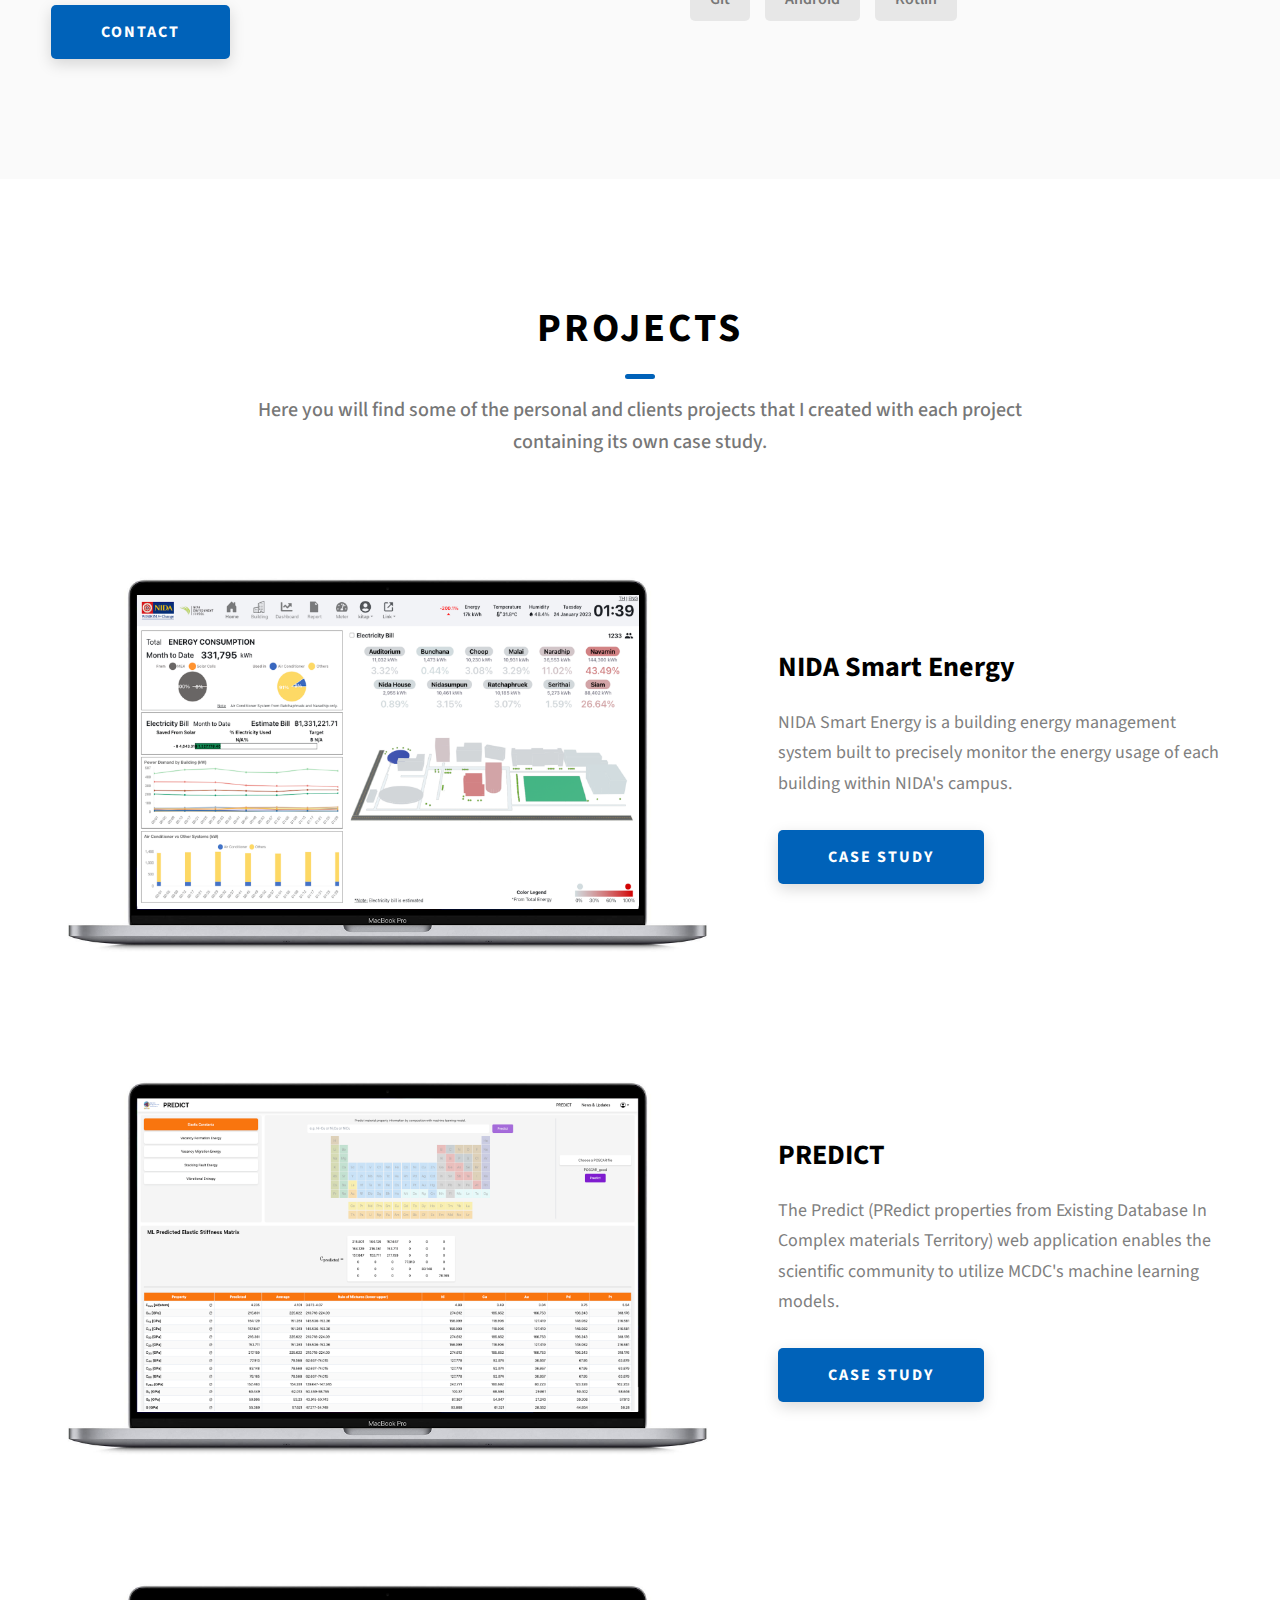
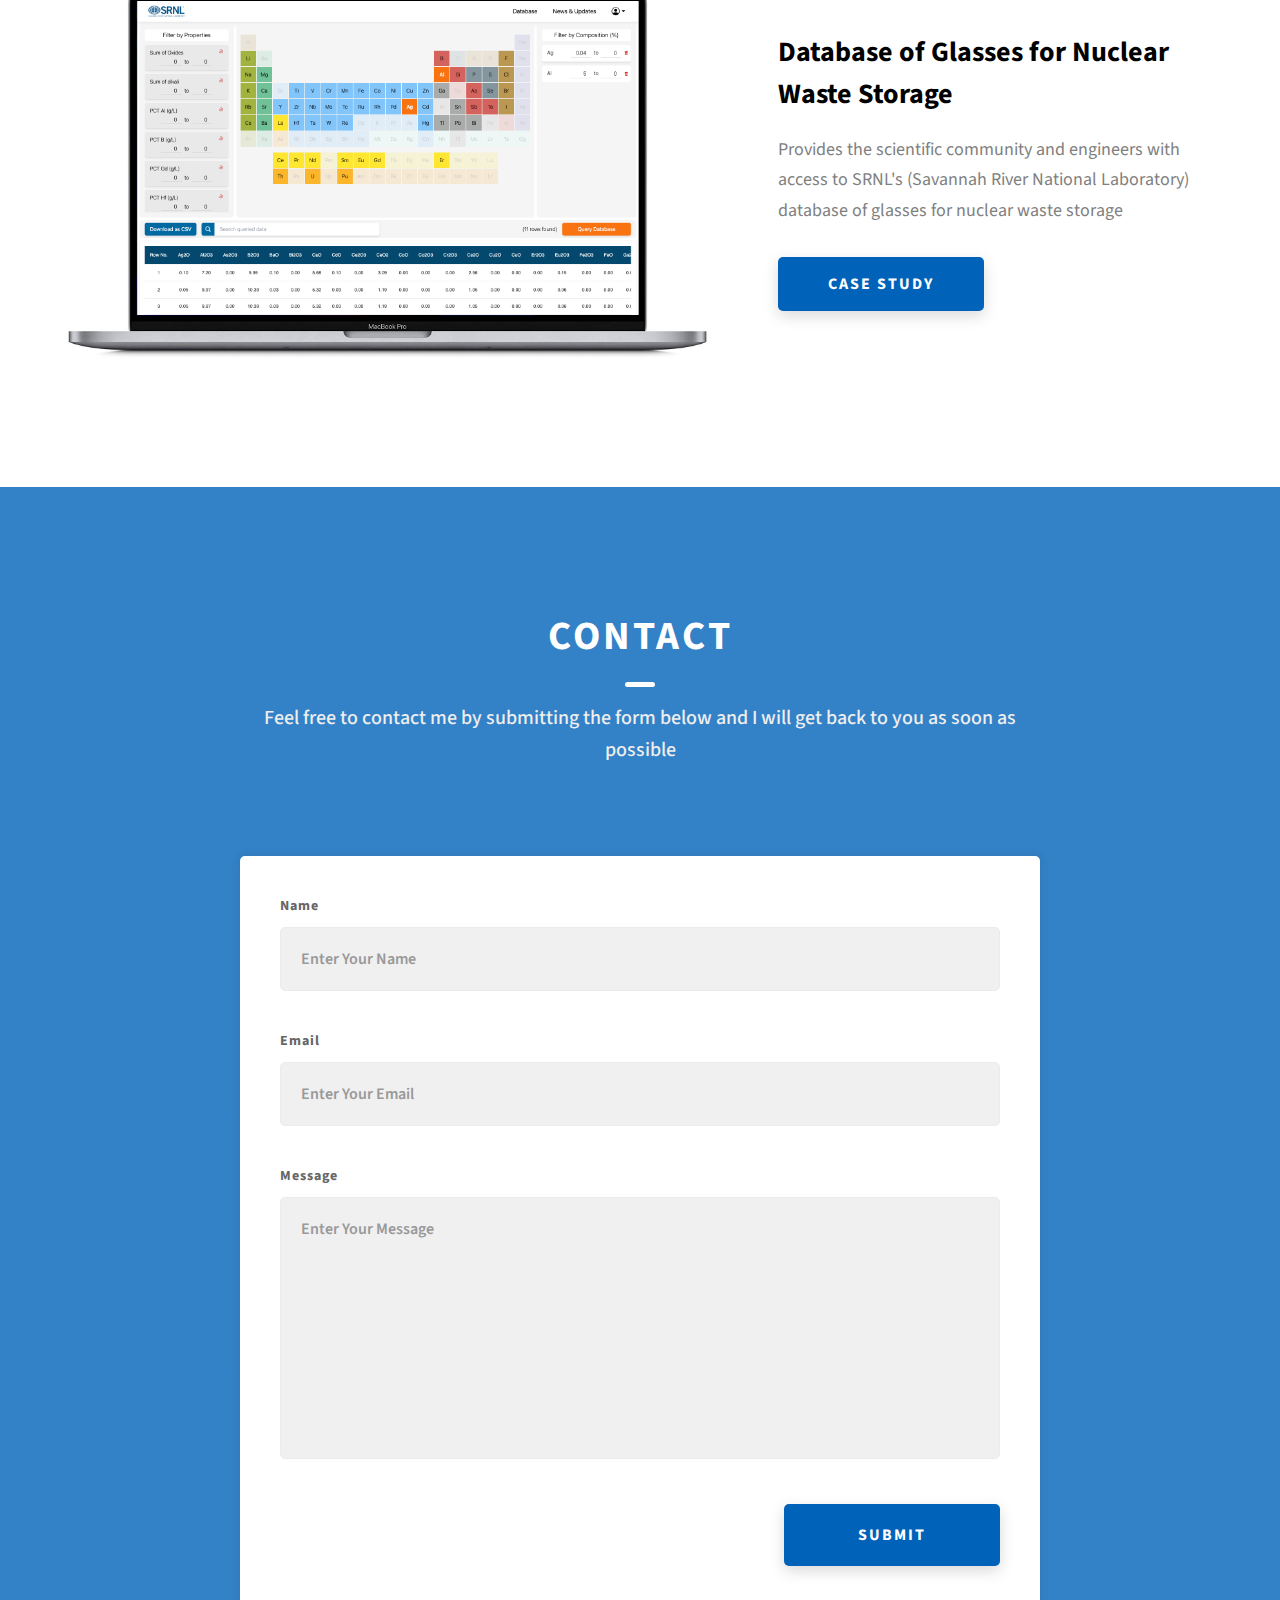
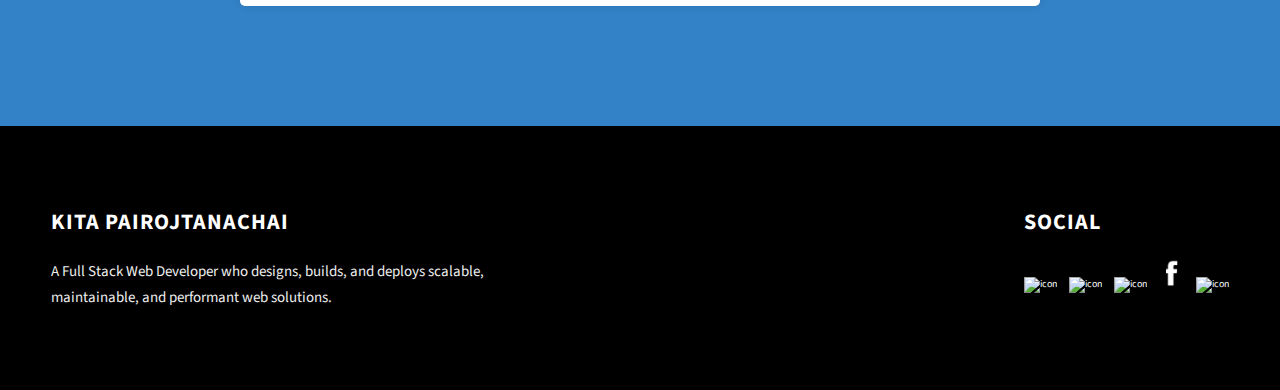
==== commit 666a2767: "update SRNL project; refactor" ====
--- a/index.html
+++ b/index.html
@@ -110,8 +110,7 @@
           <a
             href="./assets/resume.pdf"
             download="resume.pdf"
-            class="btn btn--bg"
-            style="margin-left: 2rem"
+            class="btn btn--bg btn--bg-resume"
           >
             Resume
           </a>
@@ -316,7 +315,7 @@
             </div>
             <div class="projects__row-content">
               <h3 class="projects__row-content-title">
-                Database of Glasses for Nuclear Waste Storage <i>(WIP)</i>
+                Database of Glasses for Nuclear Waste Storage
               </h3>
               <p class="projects__row-content-desc">
                 Provides the scientific community and engineers with access to
--- a/css/style.css
+++ b/css/style.css
@@ -189,6 +189,17 @@
   padding: 1.5rem 8rem;
   font-size: 2rem;
 }
+.btn--bg-resume {
+  margin-left: 2rem;
+}
+@media only screen and (max-width: 640px) {
+  .btn--bg-resume {
+    margin-top: 1rem;
+    margin-left: auto;
+    margin-right: auto;
+  }
+}
+
 .btn--med {
   padding: 1.5rem 5rem;
   font-size: 1.6rem;
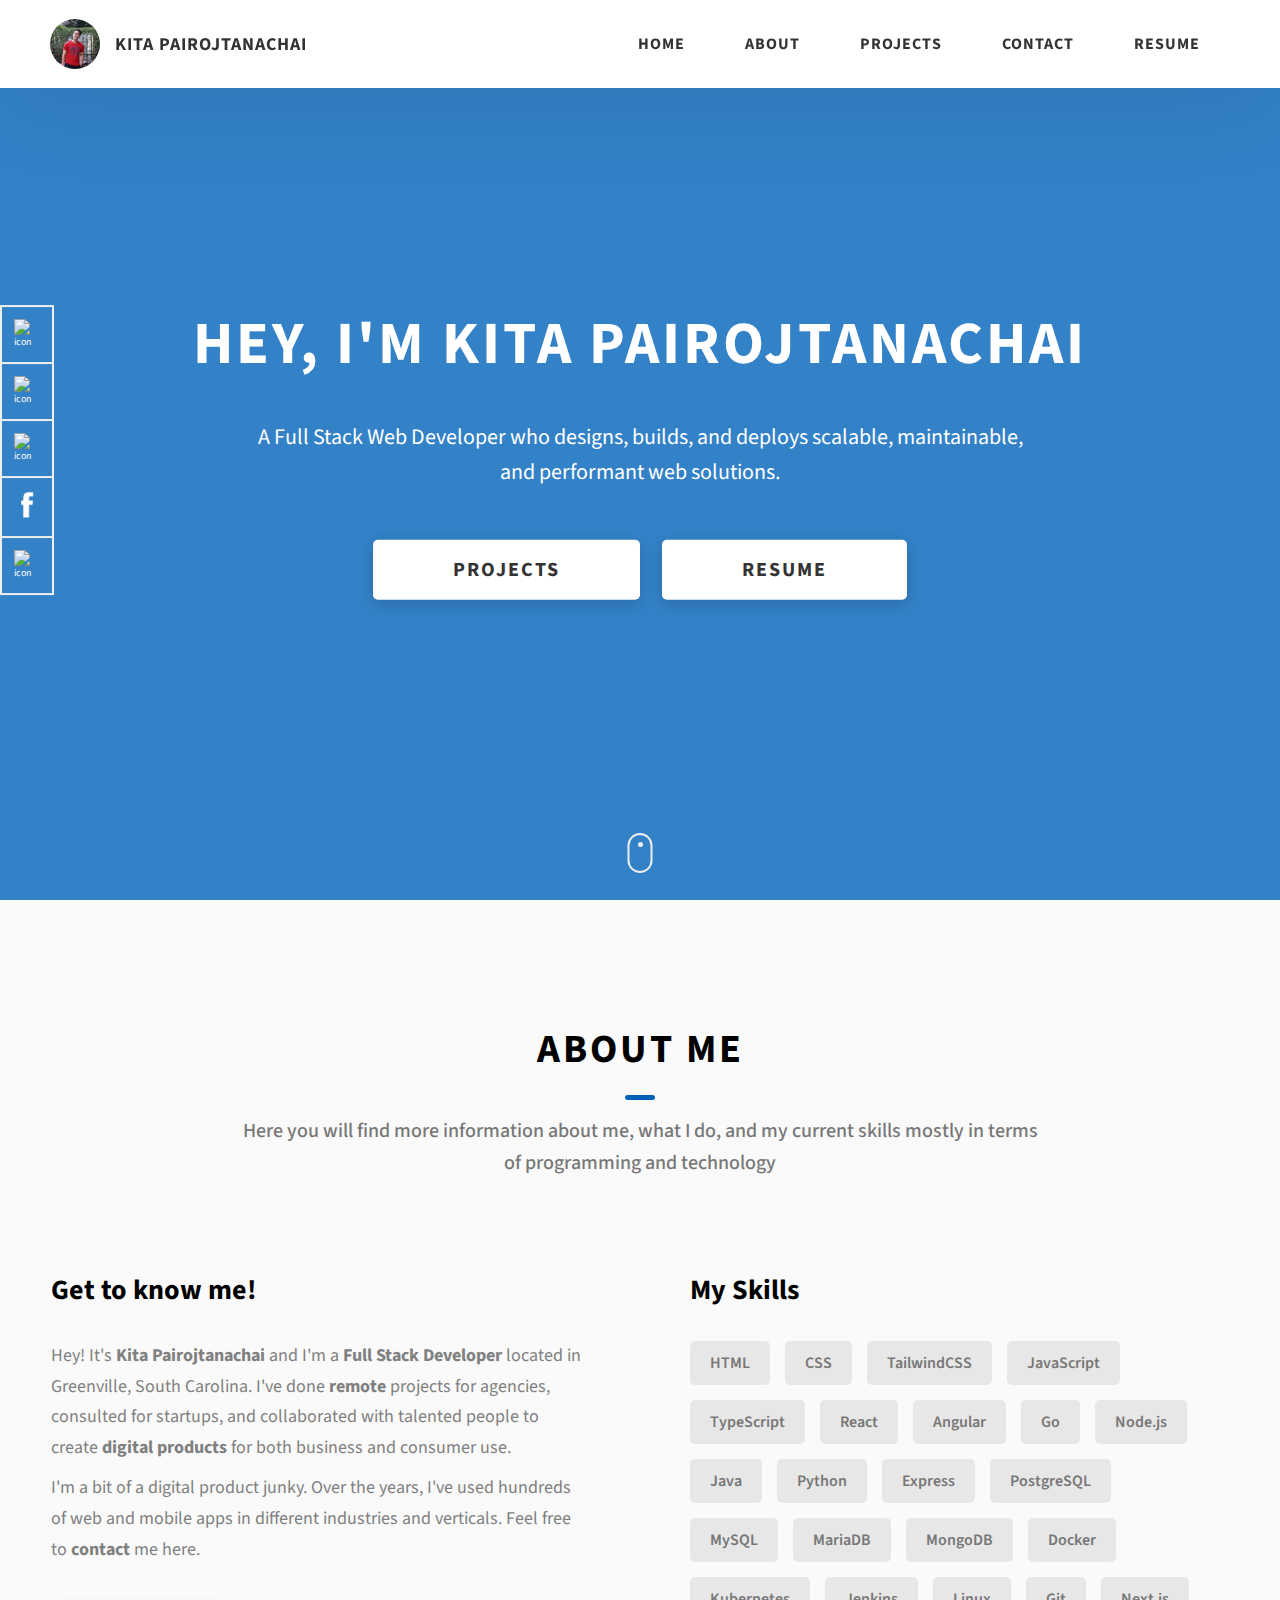
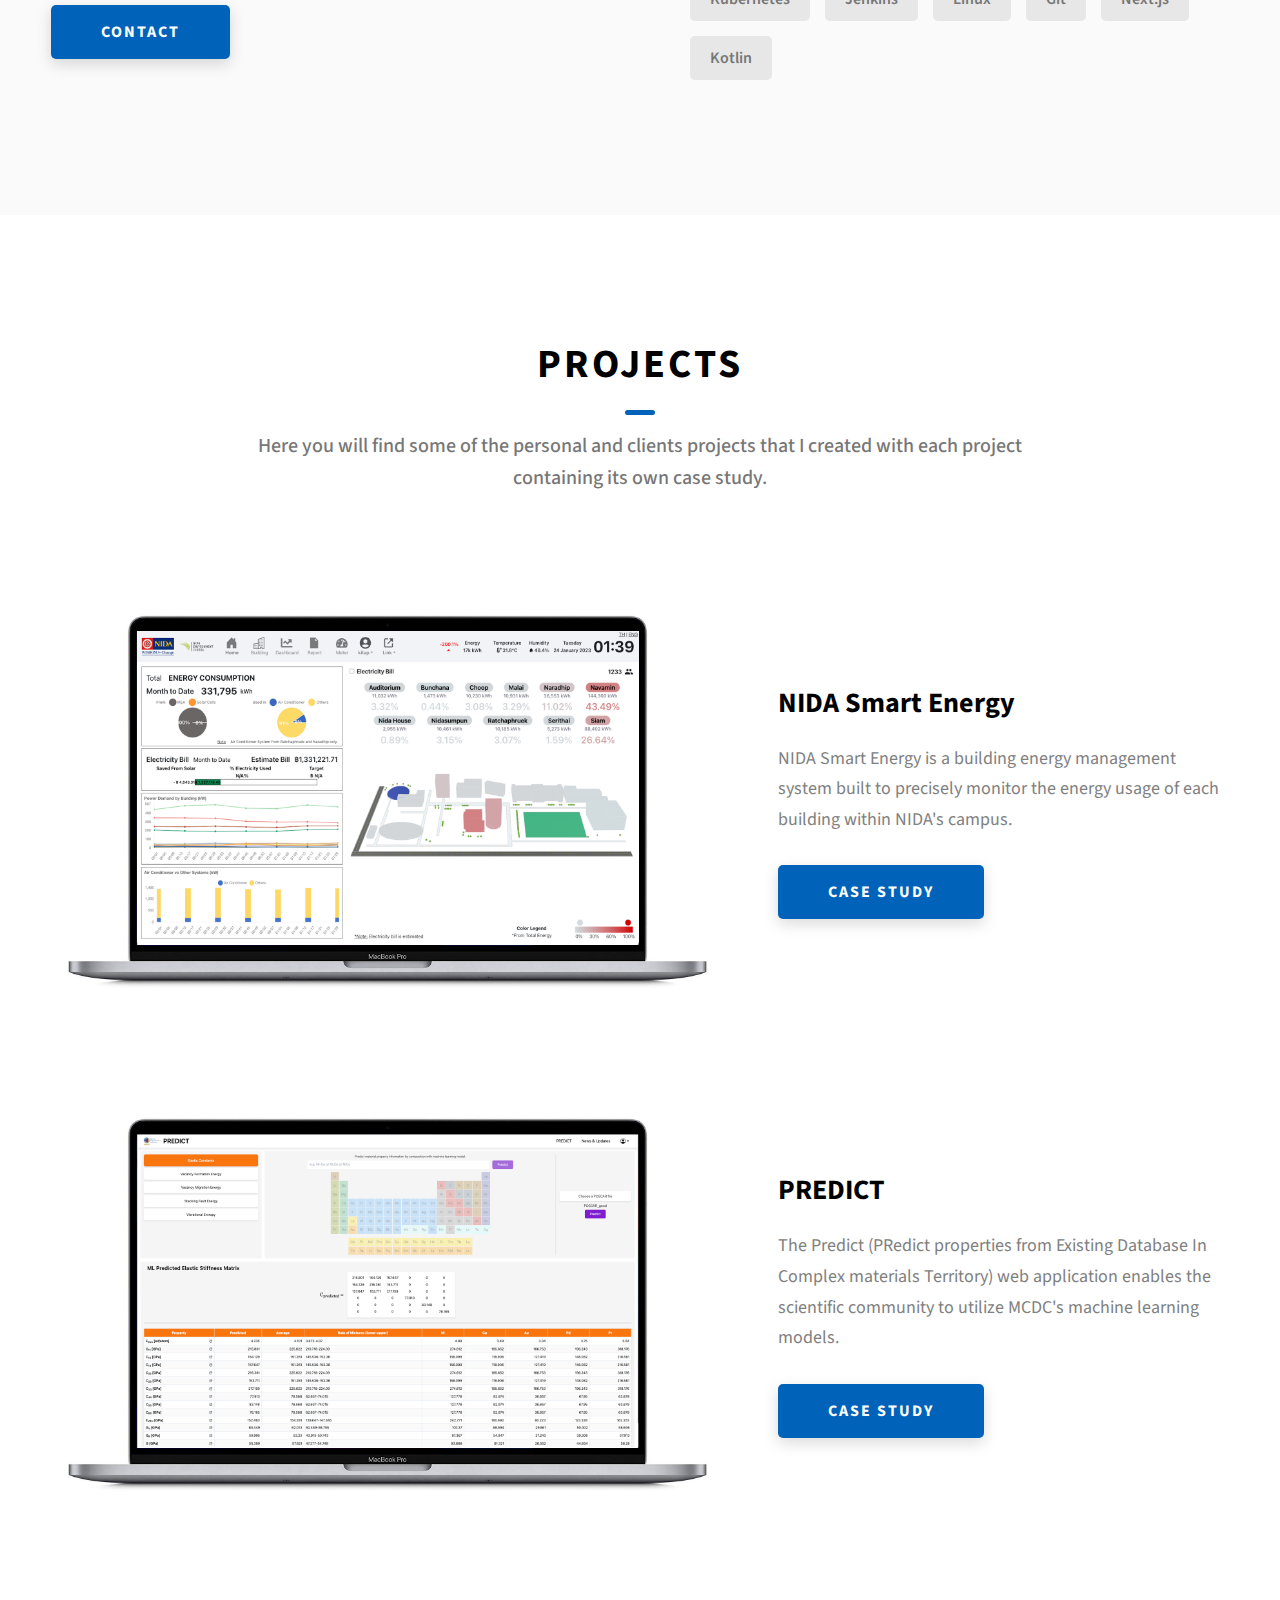
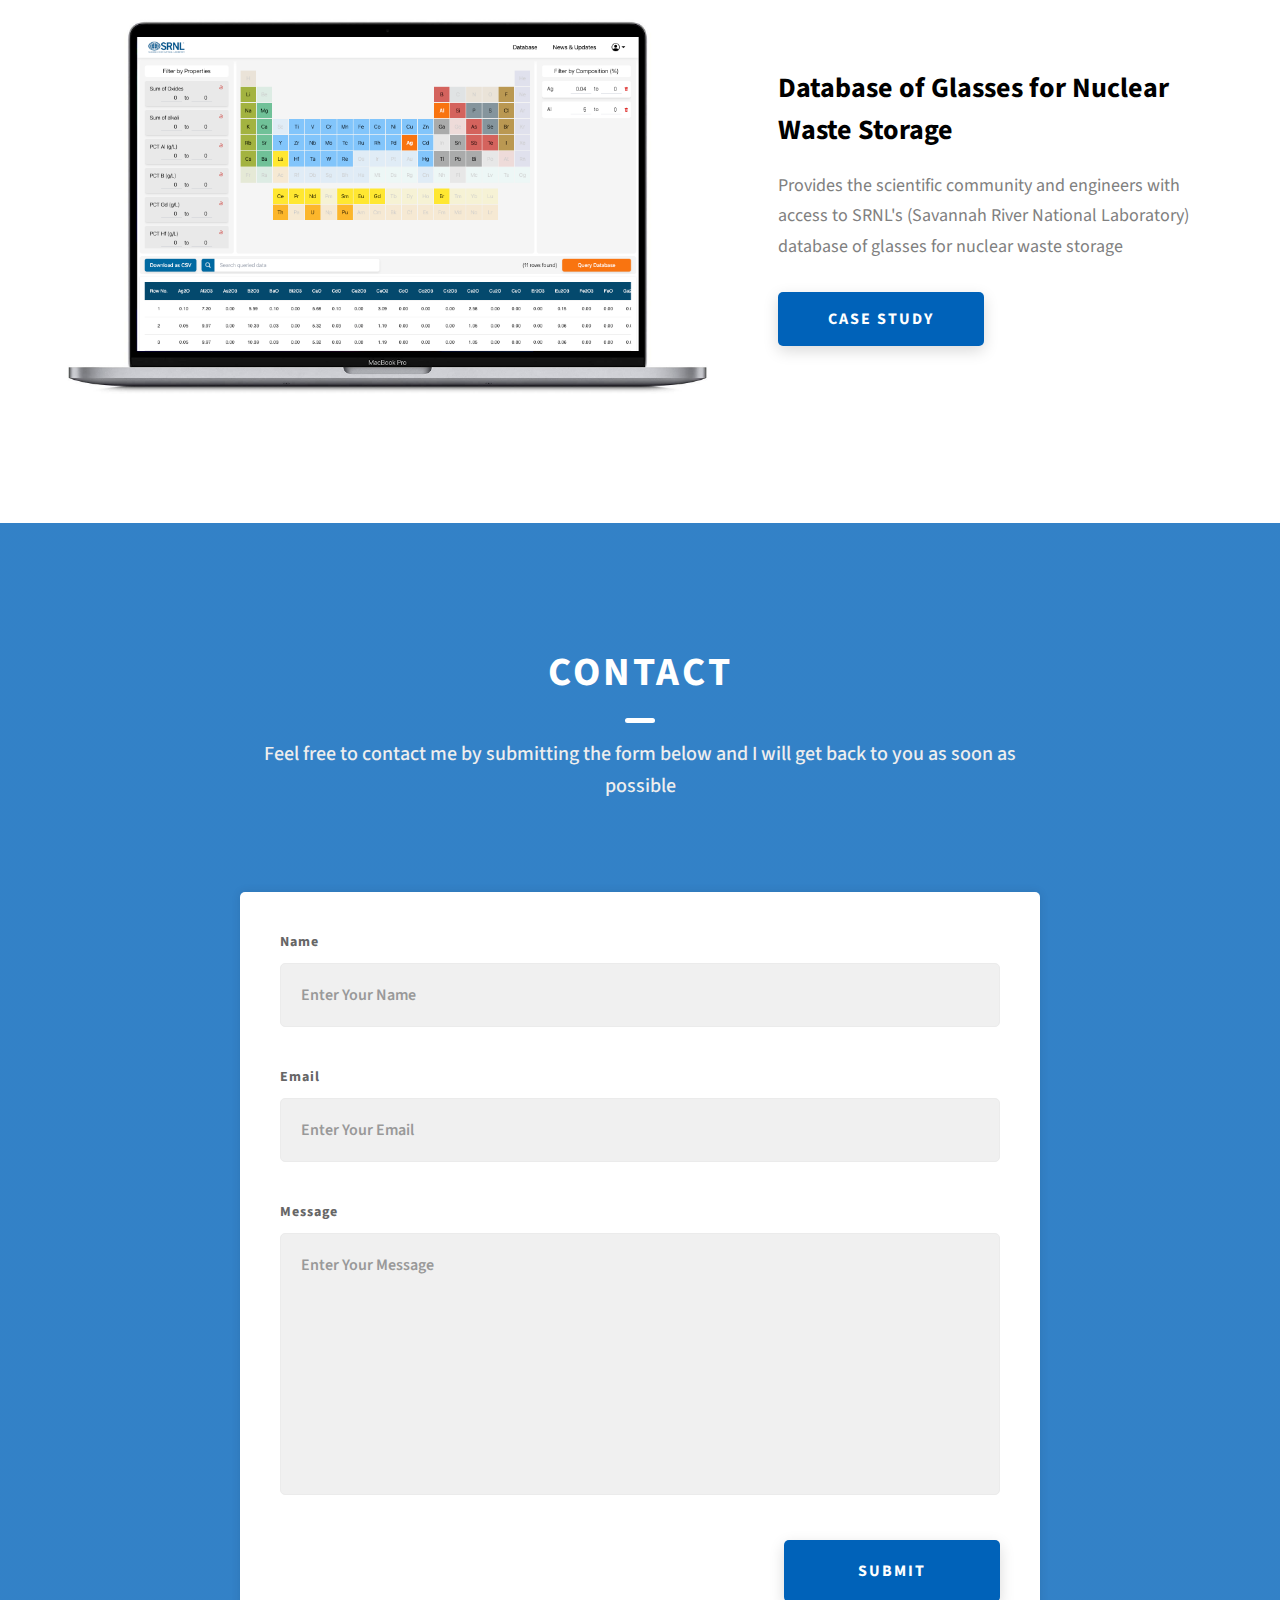
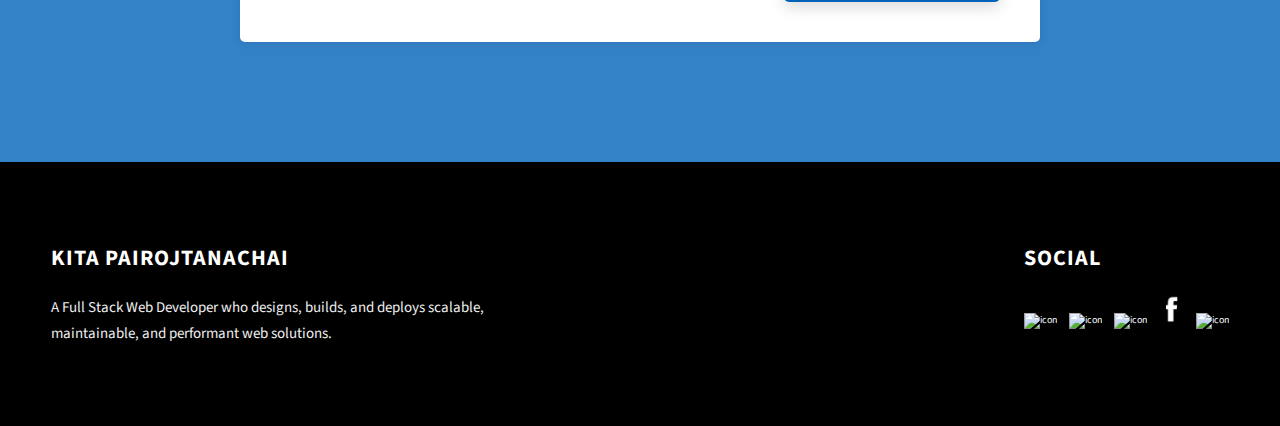
==== commit 88b86154: "update resume and skills" ====
--- a/index.html
+++ b/index.html
@@ -227,18 +227,21 @@
               <div class="skills__skill">TypeScript</div>
               <div class="skills__skill">React</div>
               <div class="skills__skill">Angular</div>
-              <div class="skills__skill">Next.js</div>
               <div class="skills__skill">Go</div>
               <div class="skills__skill">Node.js</div>
               <div class="skills__skill">Java</div>
               <div class="skills__skill">Python</div>
-              <div class="skills__skill">Express.js</div>
+              <div class="skills__skill">Express</div>
               <div class="skills__skill">PostgreSQL</div>
               <div class="skills__skill">MySQL</div>
               <div class="skills__skill">MariaDB</div>
               <div class="skills__skill">MongoDB</div>
+              <div class="skills__skill">Docker</div>
+              <div class="skills__skill">Kubernetes</div>
+              <div class="skills__skill">Jenkins</div>
+              <div class="skills__skill">Linux</div>
               <div class="skills__skill">Git</div>
-              <div class="skills__skill">Android</div>
+              <div class="skills__skill">Next.js</div>
               <div class="skills__skill">Kotlin</div>
             </div>
           </div>
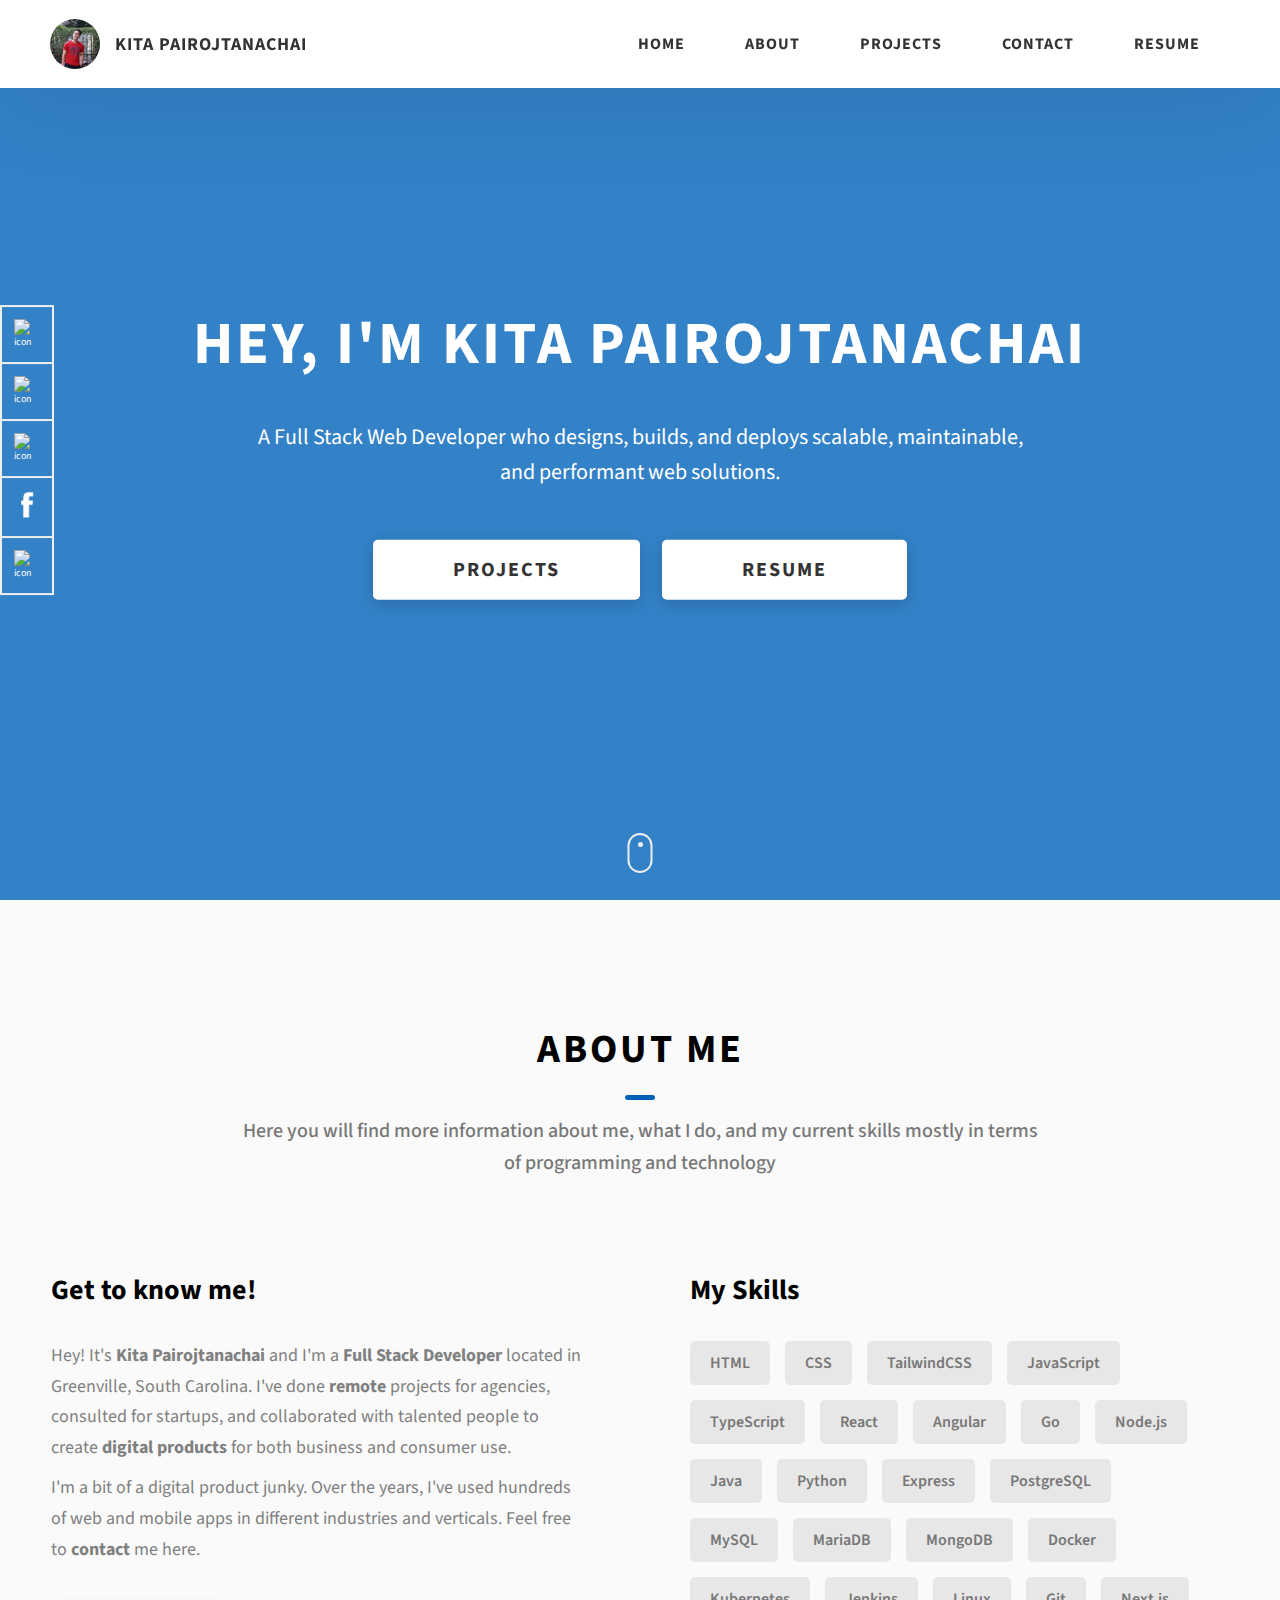
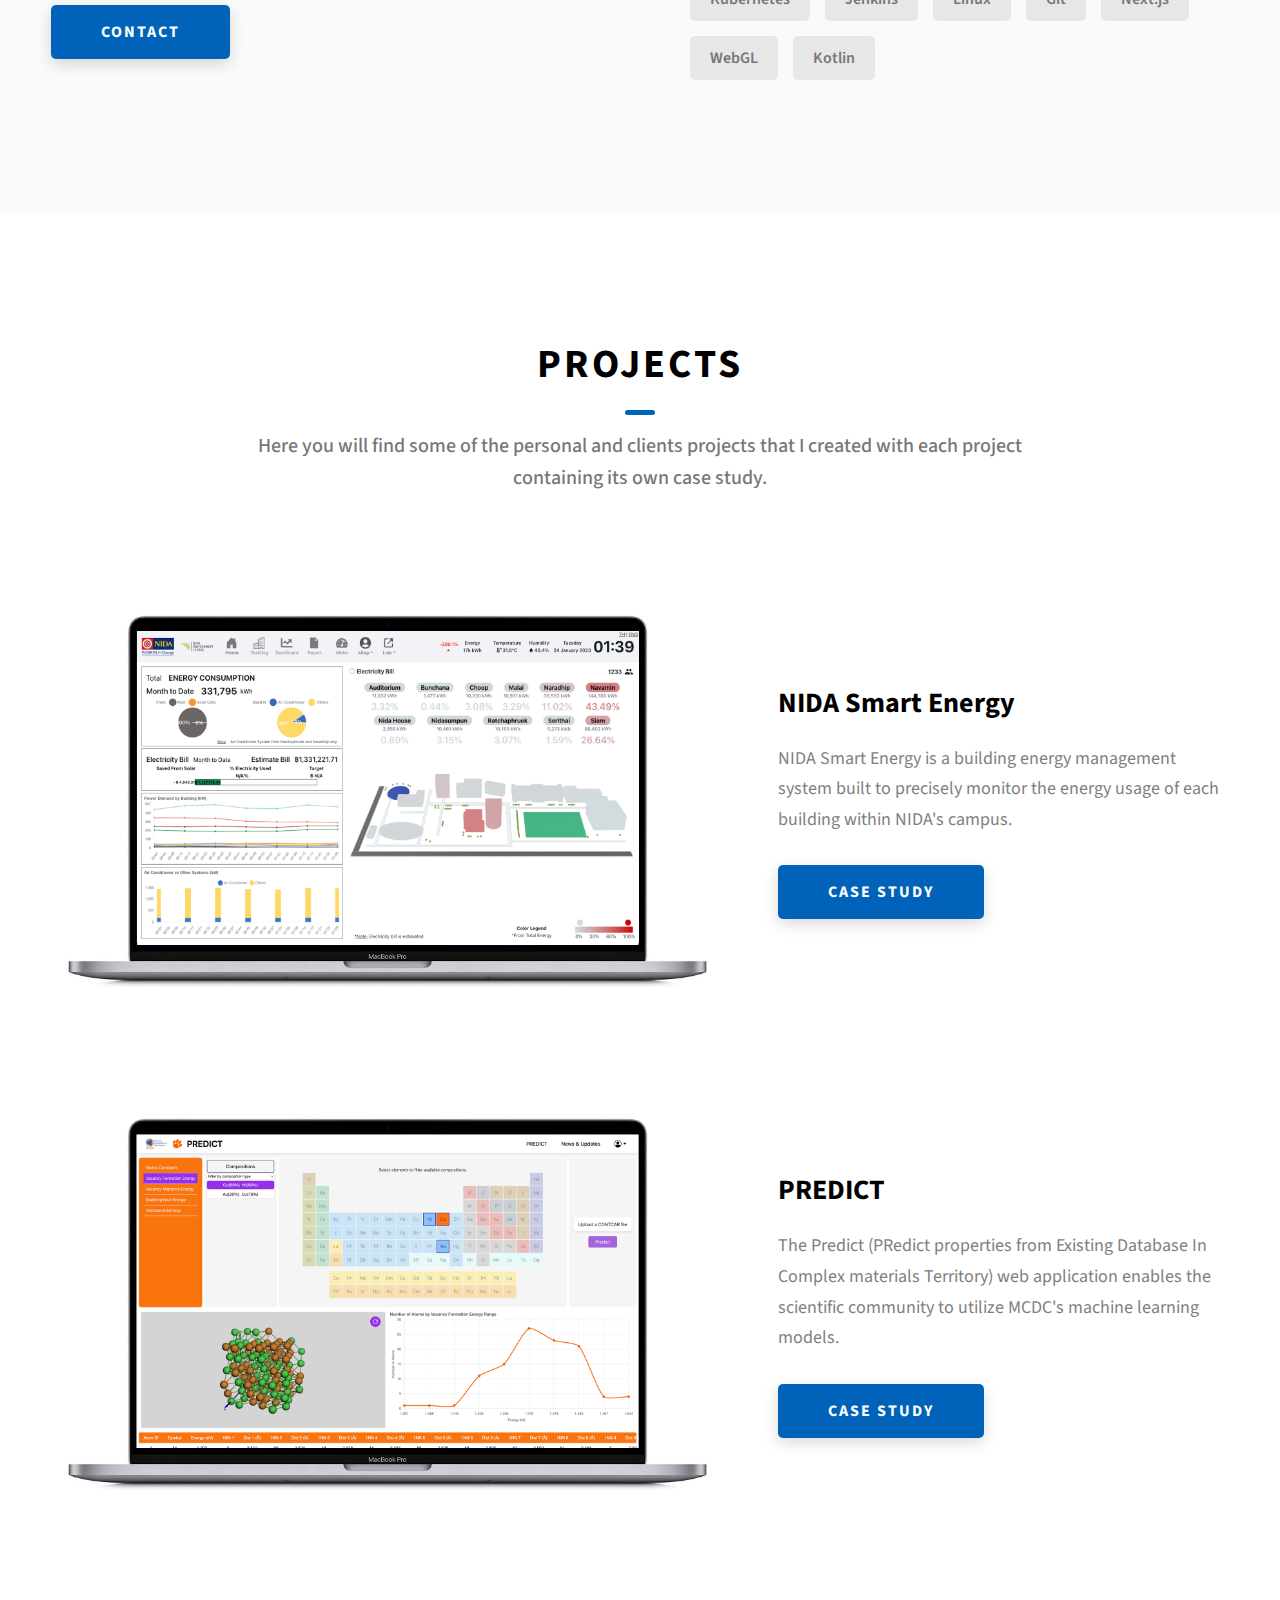
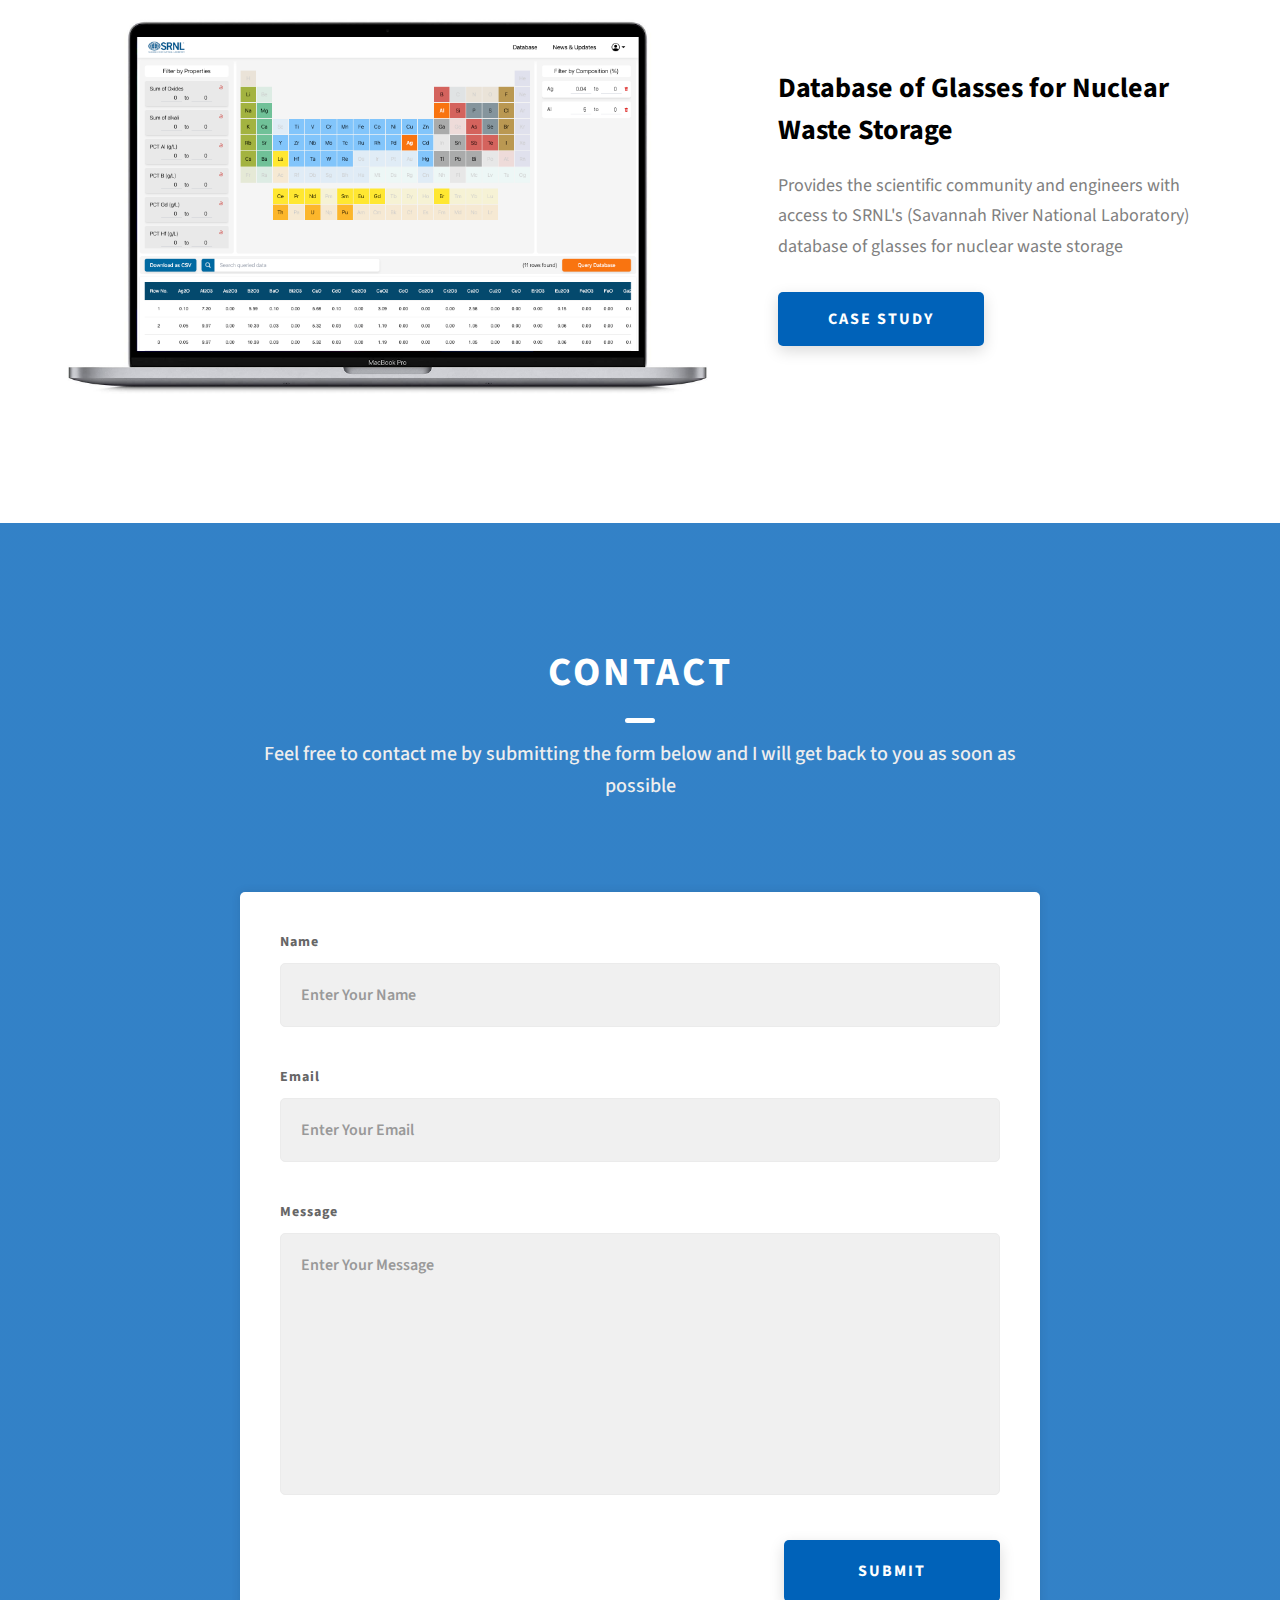
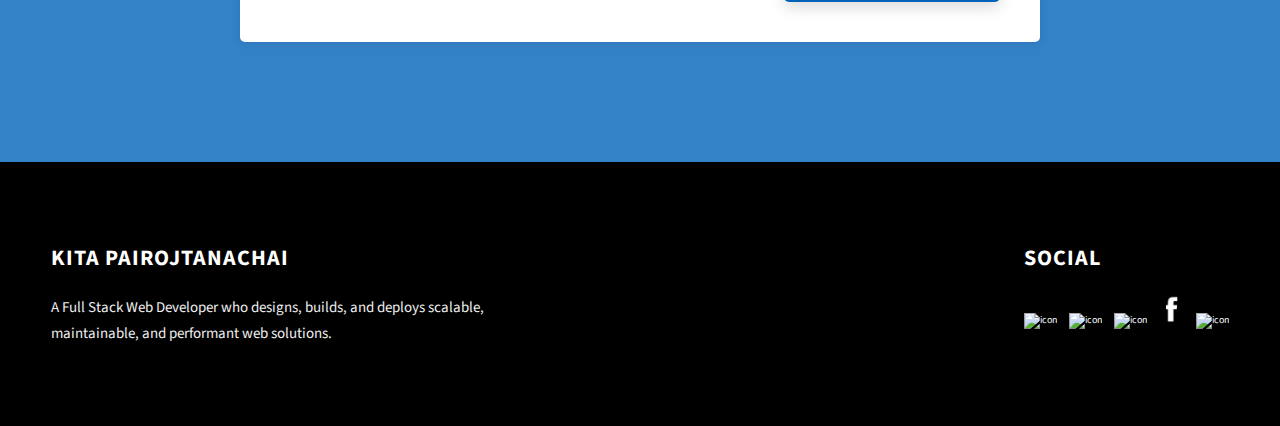
==== commit 7b3a3eca: "update project predict" ====
--- a/index.html
+++ b/index.html
@@ -242,6 +242,7 @@
               <div class="skills__skill">Linux</div>
               <div class="skills__skill">Git</div>
               <div class="skills__skill">Next.js</div>
+              <div class="skills__skill">WebGL</div>
               <div class="skills__skill">Kotlin</div>
             </div>
           </div>
--- a/css/style.css
+++ b/css/style.css
@@ -592,6 +592,17 @@
   }
 }
 
+.project_predict-details__content {
+  padding: 4rem 0;
+  max-width: 120rem;
+  margin: auto;
+}
+@media only screen and (max-width: 37.5em) {
+  .project_predict-details__content-title {
+    font-size: 2.4rem;
+  }
+}
+
 .project-details__showcase-img-cont {
   width: 100%;
   margin-bottom: 6rem;
@@ -599,6 +610,16 @@
 
 .project-details__showcase-img {
   width: 100%;
+}
+
+.project_predict-details__showcase-img-cont {
+  width: 100%;
+  margin-bottom: 6rem;
+  display: flex;
+}
+
+.project_predict-details__showcase-img {
+  width: 50%;
 }
 
 .project-details__content-main {
